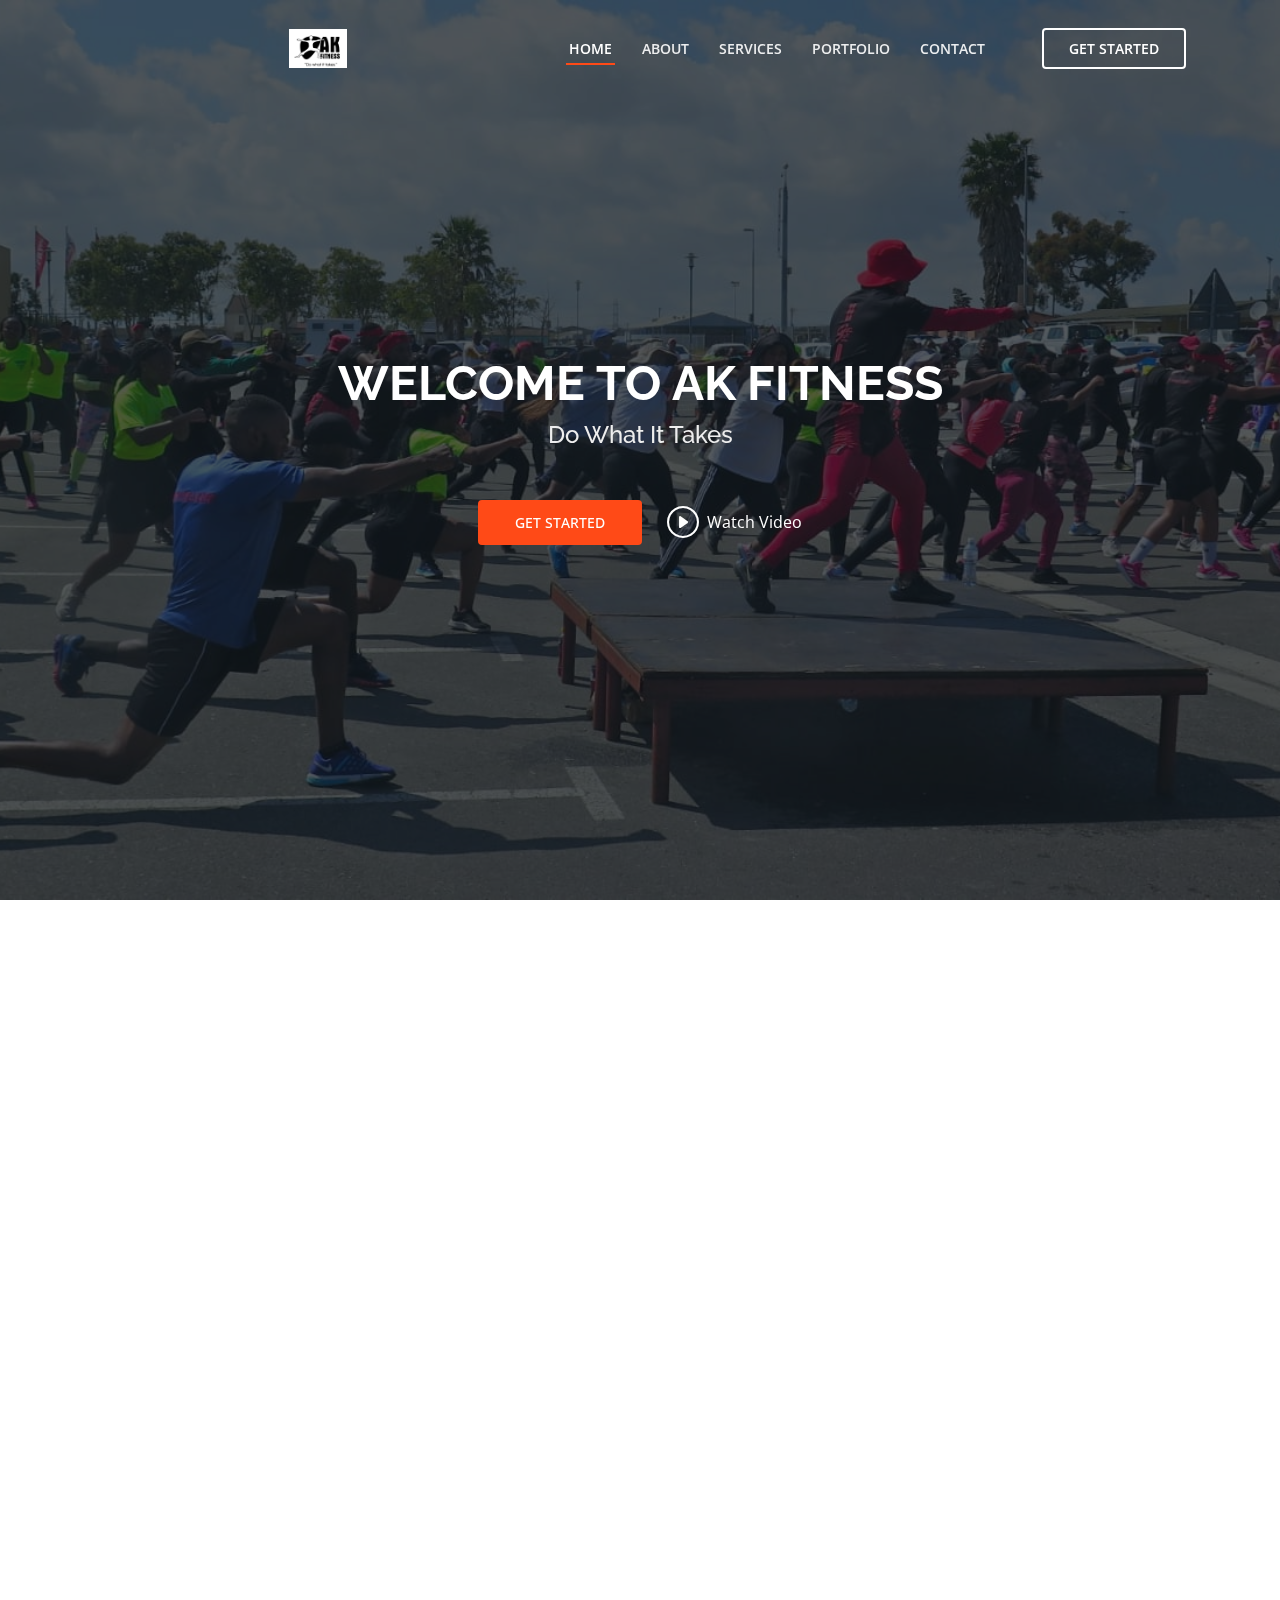
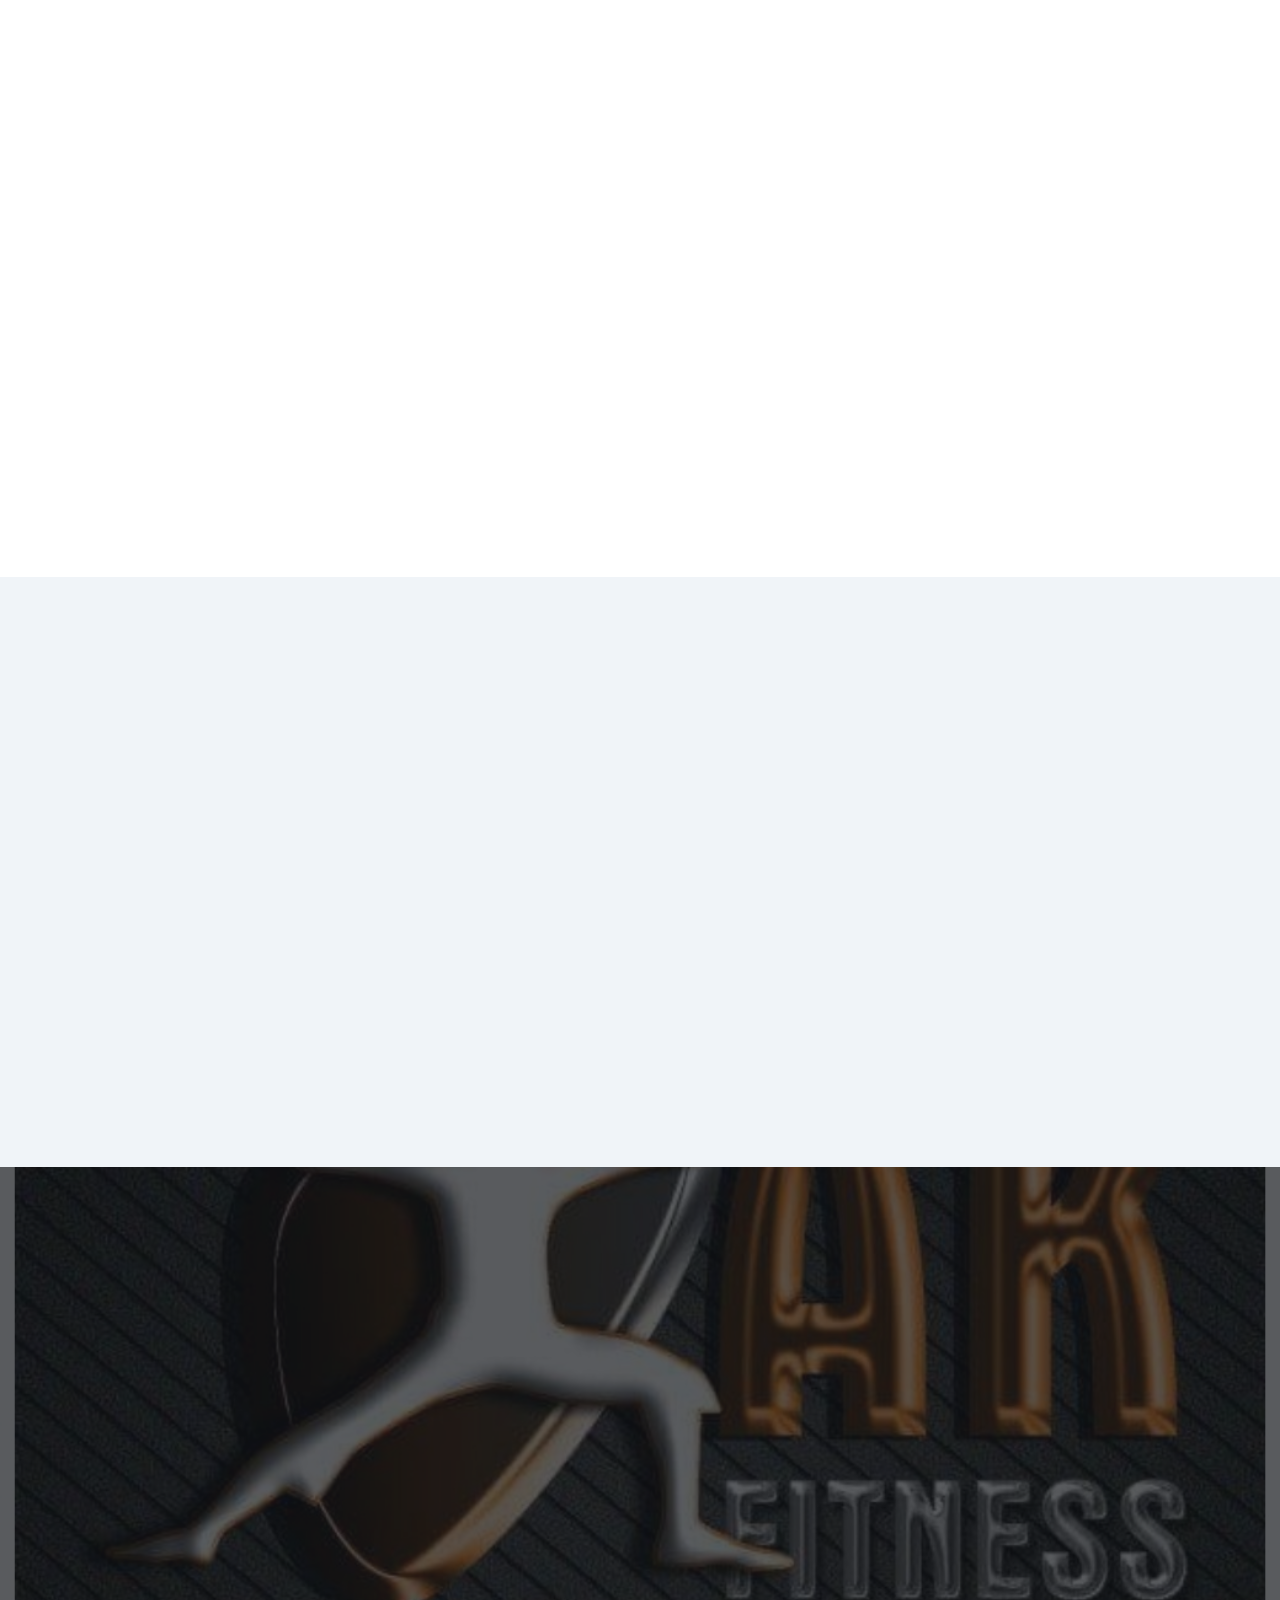
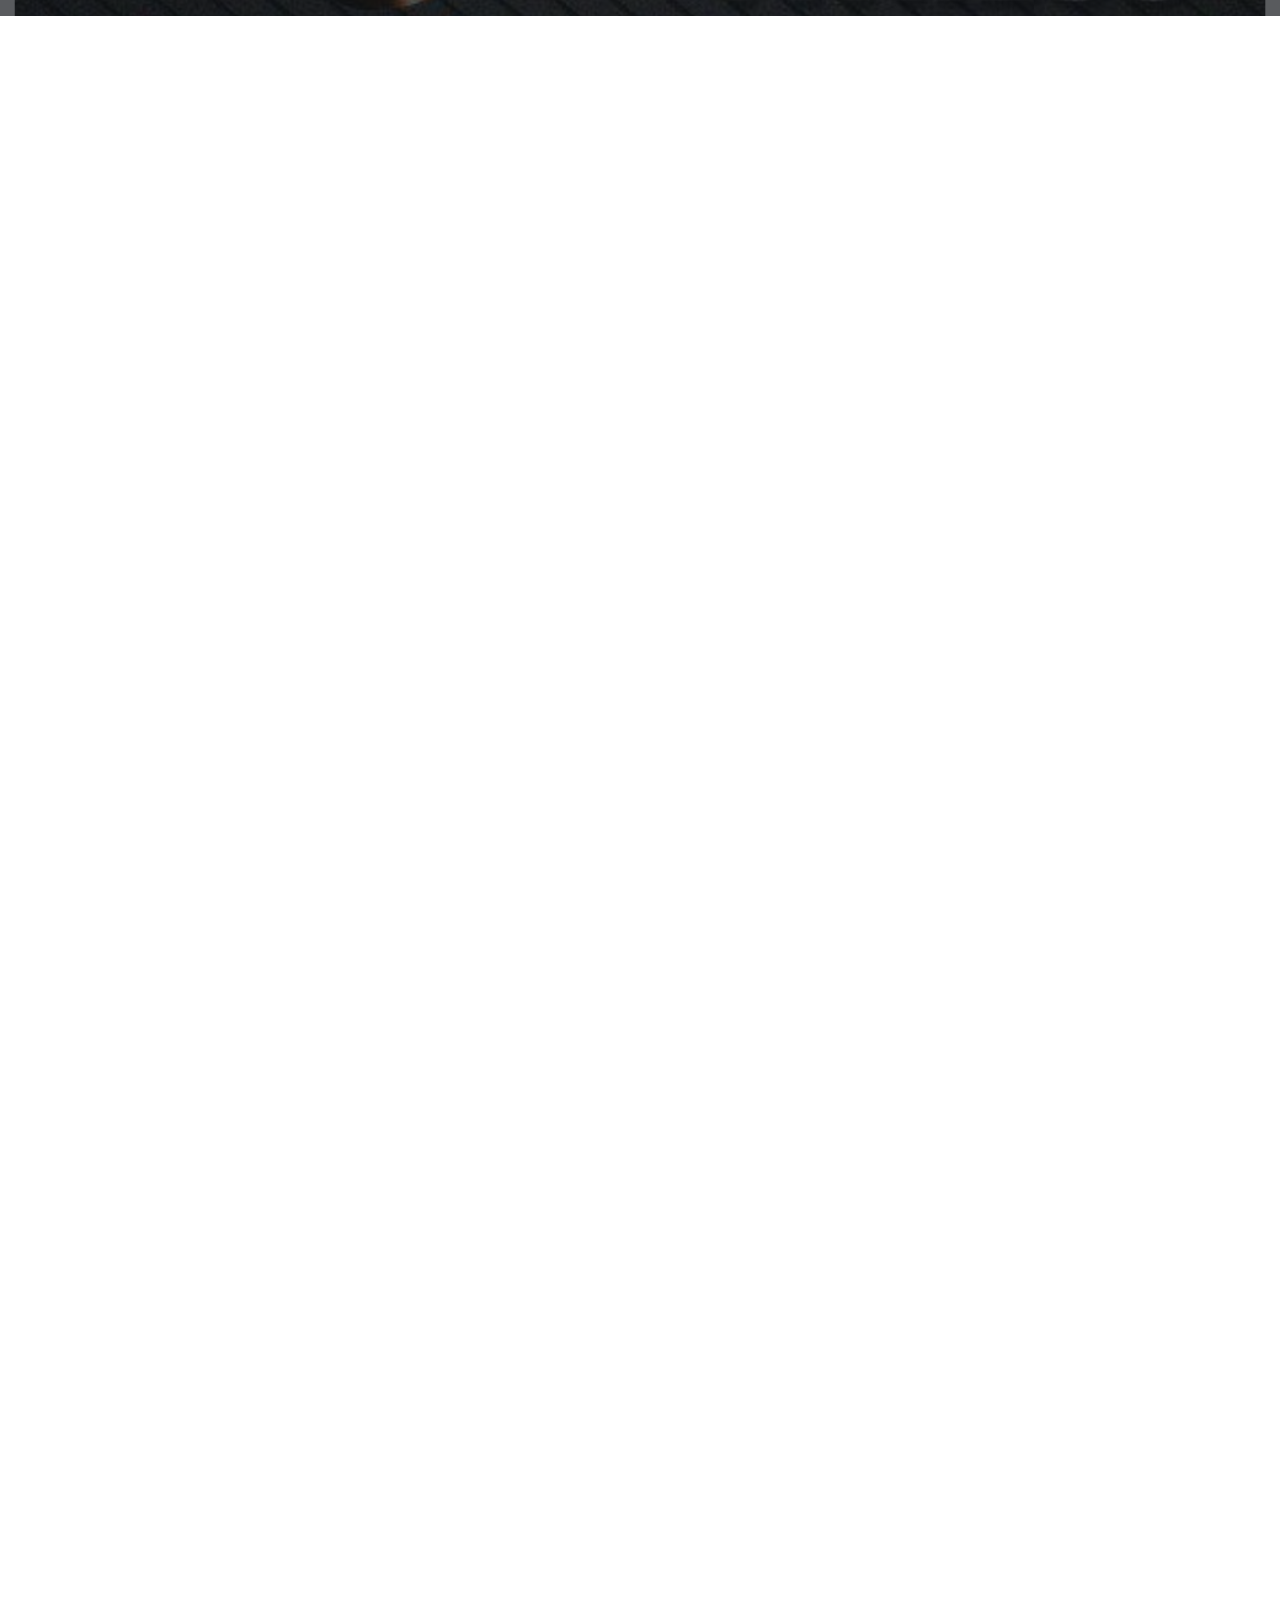
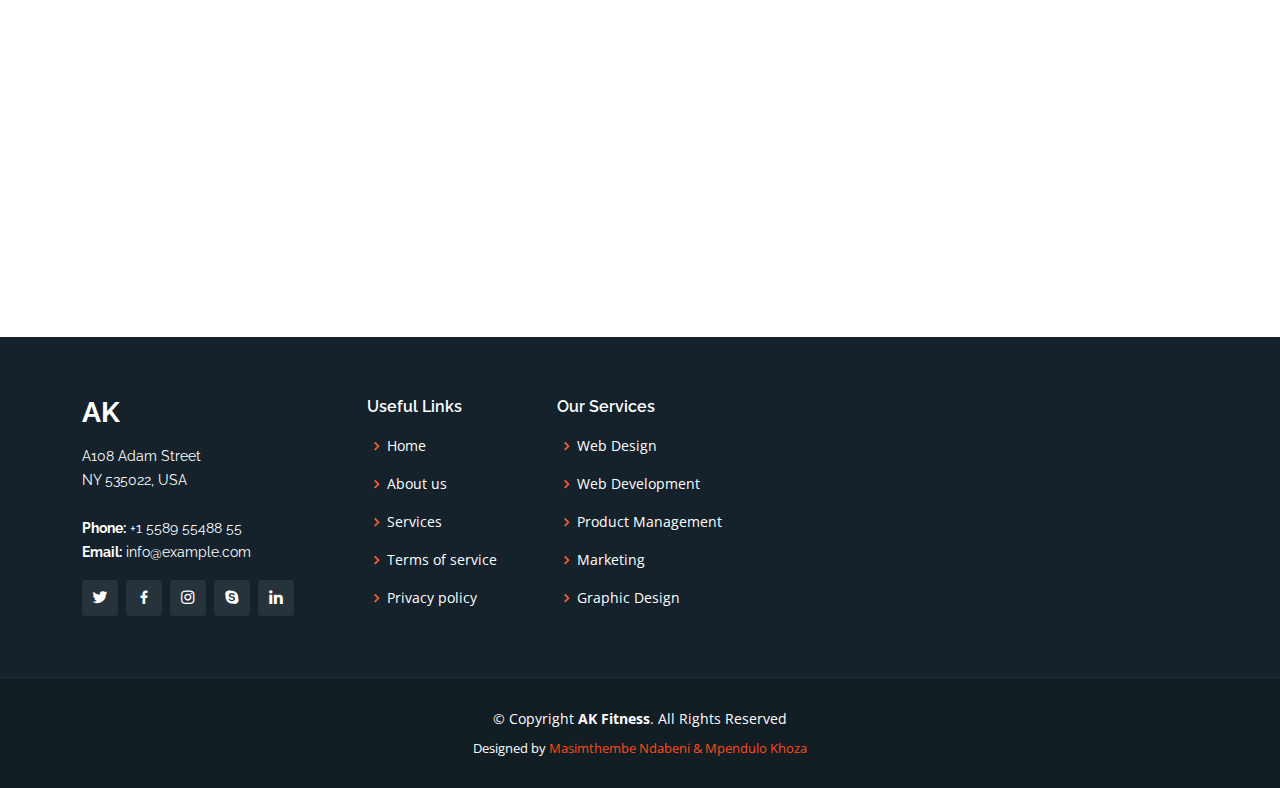
==== index.html @ c85689bc "first commit" ====
<!DOCTYPE html>
<html lang="en">

<head>
  <meta charset="utf-8">
  <meta content="width=device-width, initial-scale=1.0" name="viewport">

  <title>AK Fitness</title>
  <meta content="" name="description">
  <meta content="" name="keywords">

  <!-- Favicons -->
  <link href="./assets/img/Icon.jpeg" rel="icon">
  <link href="./assets/img/Icon.jpeg" rel="apple-touch-icon">

  <!-- Google Fonts -->
  <link href="https://fonts.googleapis.com/css?family=Open+Sans:300,300i,400,400i,600,600i,700,700i|Raleway:300,300i,400,400i,500,500i,600,600i,700,700i|Poppins:300,300i,400,400i,500,500i,600,600i,700,700i" rel="stylesheet">

  <!-- Vendor CSS Files -->
  <link href="assets/vendor/aos/aos.css" rel="stylesheet">
  <link href="assets/vendor/bootstrap/css/bootstrap.min.css" rel="stylesheet">
  <link href="assets/vendor/bootstrap-icons/bootstrap-icons.css" rel="stylesheet">
  <link href="assets/vendor/boxicons/css/boxicons.min.css" rel="stylesheet">
  <link href="assets/vendor/glightbox/css/glightbox.min.css" rel="stylesheet">
  <link href="assets/vendor/remixicon/remixicon.css" rel="stylesheet">
  <link href="assets/vendor/swiper/swiper-bundle.min.css" rel="stylesheet">

  <!-- Template Main CSS File -->
  <link href="assets/css/style.css" rel="stylesheet">

</head>

<body>

  <!-- ======= Header ======= -->
  <header id="header" class="fixed-top ">
    <div class="container d-flex align-items-center justify-content-between">

      <h1 class="logo"><a href="index.html"></a></h1>
      <!-- Uncomment below if you prefer to use an image logo -->
        <a href="index.html" class="logo"><img src="./assets/img/logo.jpeg" alt="" class="img-fluid"></a> 

      <nav id="navbar" class="navbar">
        <ul>
          <li><a class="nav-link scrollto active" href="#hero">Home</a></li>
          <li><a class="nav-link scrollto" href="#about">About</a></li>
          <li><a class="nav-link scrollto" href="#services">Services</a></li>
          <li><a class="nav-link scrollto " href="#portfolio">Portfolio</a></li>
          <!-- <li><a class="nav-link scrollto" href="#team">Team</a></li> -->
          <!-- <li class="dropdown"><a href="#"><span>Drop Down</span> <i class="bi bi-chevron-down"></i></a> -->
           <!-- <ul>
              <li><a href="#">Drop Down 1</a></li>
              <li class="dropdown"><a href="#"><span>Deep Drop Down</span> <i class="bi bi-chevron-right"></i></a>
                <ul>
                  <li><a href="#">Deep Drop Down 1</a></li>
                  <li><a href="#">Deep Drop Down 2</a></li>
                  <li><a href="#">Deep Drop Down 3</a></li>
                  <li><a href="#">Deep Drop Down 4</a></li>
                  <li><a href="#">Deep Drop Down 5</a></li>
                </ul>
              </li>
              <li><a href="#">Drop Down 2</a></li>
              <li><a href="#">Drop Down 3</a></li>
              <li><a href="#">Drop Down 4</a></li>
            </ul>-->
          </li>
          <li><a class="nav-link scrollto" href="#contact">Contact</a></li>
          <li><a class="getstarted scrollto" href="#about">Get Started</a></li>
        </ul>
        <i class="bi bi-list mobile-nav-toggle"></i>
      </nav><!-- .navbar -->

    </div>
  </header><!-- End Header -->

  <!-- ======= Hero Section ======= -->
  <section id="hero">
    <div class="hero-container" data-aos="fade-up" data-aos-delay="150">
      <h1>WELCOME TO AK FITNESS</h1>
      <h2>Do What It Takes</h2>
      <div class="d-flex">
        <a href="#about" class="btn-get-started scrollto">Get Started</a>
        <a href="./assets/img/What is Ak Fitness.mp4" class="glightbox btn-watch-video"><i class="bi bi-play-circle"></i><span>Watch Video</span></a>
      </div>
    </div>
  </section><!-- End Hero -->

  <main id="main">

    <!-- ======= About Section ======= -->
    <section id="about" class="about">
      <div class="container" data-aos="fade-up">

        <div class="row justify-content-end">
          <div class="col-lg-11">
            <div class="row justify-content-end">

              <div class="col-lg-3 col-md-5 col-6 d-md-flex align-items-md-stretch">
                <div class="count-box">
                  <i class="bi bi-emoji-smile"></i>
                  <span data-purecounter-start="0" data-purecounter-end="125" data-purecounter-duration="1" class="purecounter"></span>
                  <p>Happy Clients</p>
                </div>
              </div>

              <div class="col-lg-3 col-md-5 col-6 d-md-flex align-items-md-stretch">
                <div class="count-box">
                  <i class="bi bi-journal-richtext"></i>
                  <span data-purecounter-start="0" data-purecounter-end="20" data-purecounter-duration="1" class="purecounter"></span>
                  <p>Events</p>
                </div>
              </div>

              <div class="col-lg-3 col-md-5 col-6 d-md-flex align-items-md-stretch">
                <div class="count-box">
                  <i class="bi bi-clock"></i>
                  <span data-purecounter-start="0" data-purecounter-end="20" data-purecounter-duration="1" class="purecounter"></span>
                  <p>Years of experience</p>
                </div>
              </div>

              <div class="col-lg-3 col-md-5 col-6 d-md-flex align-items-md-stretch">
                <div class="count-box">
                  <i class="bi bi-award"></i>
                  <span data-purecounter-start="0" data-purecounter-end="48" data-purecounter-duration="1" class="purecounter"></span>
                  <p>Awards</p>
                </div>
              </div>

            </div>
          </div>
        </div>

        <div class="row">

          <div class="col-lg-6 video-box align-self-baseline" data-aos="zoom-in" data-aos-delay="100">
            <img src="./assets/img/Aboutimg.jpeg" class="img-fluid" alt="">
            <a href="./assets/img/AboutVid.mp4" class="glightbox play-btn mb-4"></a>
          </div>

          <div class="col-lg-6 pt-3 pt-lg-0 content">
            <h3>  WHAT IS AK FITNESS </h3>
            <!--p class="fst-italic">
              Lorem ipsum dolor sit amet, consectetur adipiscing elit, sed do eiusmod tempor incididunt ut labore et dolore
              magna aliqua.
            </!--p>-->
          
            AK Fitness is a group training that focuses on high intense Aerobics and Interval training,aiming to work the full body. 

            We offer 1 hour classes where we work between floor and equipment 
            Our classes are led by competent, dynamic, vibrant and passionate instructors 
            We create vibrant and energetic vibes by our choice of music that is relevant to our members,where they can sing and dance along while they are enjoying the workout.
            We strive to create a friendly  and welcoming environment, create a community that promotes UBUNTU and sense of belonging 
            We prioritize Safety of our members by providing quality service.
            <!--<ul>
              <li><i class="bx bx-check-double"></i> Ullamco laboris nisi ut aliquip ex ea commodo consequat.</li>
              <li><i class="bx bx-check-double"></i> Duis aute irure dolor in reprehenderit in voluptate velit.</li>
              <li><i class="bx bx-check-double"></i> Voluptate repellendus pariatur reprehenderit corporis sint.</li>
              <li><i class="bx bx-check-double"></i> Ullamco laboris nisi ut aliquip ex ea commodo consequat. Duis aute irure dolor in reprehenderit in voluptate trideta storacalaperda mastiro dolore eu fugiat nulla pariatur.</li>
            </ul>-->
         <!--   <p>
              Ullamco laboris nisi ut aliquip ex ea commodo consequat. Duis aute irure dolor in reprehenderit in voluptate
              velit esse cillum dolore eu fugiat nulla pariatur. Excepteur sint occaecat cupidatat non proident, sunt in
              culpa qui officia deserunt mollit anim id est laborum
            </p>-->
          </div>

        </div>

      </div>
    </section><!-- End About Section -->

    <!-- ======= About Boxes Section ======= -->
    <section id="about-boxes" class="about-boxes">
      <div class="container" data-aos="fade-up">

        <div class="row">
          <div class="col-lg-4 col-md-6 d-flex align-items-stretch" data-aos="fade-up" data-aos-delay="100">
            <div class="card">
              <img src="./assets/img/Akmission.jpeg" class="card-img-top" alt="...">
              <div class="card-icon">
                <i class="ri-brush-4-line"></i>
              </div>
              <div class="card-body">
                <h5 class="card-title"><a href="">Our Mission</a></h5>
                <p class="card-text">Lorem ipsum dolor sit amet, consectetur elit, sed do eiusmod tempor ut labore et dolore magna aliqua. Ut enim ad minim veniam, quis nostrud exercitation ullamco laboris nisi ut aliquip ex ea commodo consequat. </p>
              </div>
            </div>
          </div>
          <div class="col-lg-4 col-md-6 d-flex align-items-stretch" data-aos="fade-up" data-aos-delay="200">
            <div class="card">
              <img src="./assets/img/AKplan.jpeg" class="card-img-top" alt="...">
              <div class="card-icon">
                <i class="ri-calendar-check-line"></i>
              </div>
              <div class="card-body">
                <h5 class="card-title"><a href="">Our Plan</a></h5>
                <p class="card-text">Sed ut perspiciatis unde omnis iste natus error sit voluptatem doloremque laudantium, totam rem aperiam, eaque ipsa quae ab illo inventore veritatis et quasi architecto beatae vitae dicta sunt explicabo. </p>
              </div>
            </div>
          </div>
          <div class="col-lg-4 col-md-6 d-flex align-items-stretch" data-aos="fade-up" data-aos-delay="300">
            <div class="card">
              <img src="./assets/img/Akvision.jpeg" class="card-img-top" alt="...">
              <div class="card-icon">
                <i class="ri-movie-2-line"></i>
              </div>
              <div class="card-body">
                <h5 class="card-title"><a href="">Our Vision</a></h5>
                <p class="card-text">Nemo enim ipsam voluptatem quia voluptas sit aut odit aut fugit, sed quia magni dolores eos qui ratione voluptatem sequi nesciunt Neque porro quisquam est, qui dolorem ipsum quia dolor sit amet. </p>
              </div>
            </div>
          </div>
        </div>

      </div>
    </section><!-- End About Boxes Section -->

    <!-- ======= Clients Section ======= -->
    <!--<section id="clients" class="clients">
      <div class="container" data-aos="zoom-in">

        <div class="row">

          <div class="col-lg-2 col-md-4 col-6 d-flex align-items-center justify-content-center">
            <img src="./assets/img/clients/Aksupporter.jpeg" class="img-fluid" alt="">
          </div>

          <div class="col-lg-2 col-md-4 col-6 d-flex align-items-center justify-content-center">
            <img src="assets/img/clients/client-2.png" class="img-fluid" alt="">
          </div>

          <div class="col-lg-2 col-md-4 col-6 d-flex align-items-center justify-content-center">
            <img src="assets/img/clients/client-3.png" class="img-fluid" alt="">
          </div>

          <div class="col-lg-2 col-md-4 col-6 d-flex align-items-center justify-content-center">
            <img src="assets/img/clients/client-4.png" class="img-fluid" alt="">
          </div>

          <div class="col-lg-2 col-md-4 col-6 d-flex align-items-center justify-content-center">
            <img src="assets/img/clients/client-5.png" class="img-fluid" alt="">
          </div>

          <div class="col-lg-2 col-md-4 col-6 d-flex align-items-center justify-content-center">
            <img src="assets/img/clients/client-6.png" class="img-fluid" alt="">
          </div>

        </div>

      </div>
    </section>-->

   <!-- <section id="features" class="features">
      <div class="container" data-aos="fade-up">

        <ul class="nav nav-tabs row d-flex">
          <li class="nav-item col-3">
            <a class="nav-link active show" data-bs-toggle="tab" href="#tab-1">
              <i class="ri-gps-line"></i>
              <h4 class="d-none d-lg-block">Modi sit est dela pireda nest</h4>
            </a>
          </li>
          <li class="nav-item col-3">
            <a class="nav-link" data-bs-toggle="tab" href="#tab-2">
              <i class="ri-body-scan-line"></i>
              <h4 class="d-none d-lg-block">Unde praesenti mara setra le</h4>
            </a>
          </li>
          <li class="nav-item col-3">
            <a class="nav-link" data-bs-toggle="tab" href="#tab-3">
              <i class="ri-sun-line"></i>
              <h4 class="d-none d-lg-block">Pariatur explica nitro dela</h4>
            </a>
          </li>
          <li class="nav-item col-3">
            <a class="nav-link" data-bs-toggle="tab" href="#tab-4">
              <i class="ri-store-line"></i>
              <h4 class="d-none d-lg-block">Nostrum qui dile node</h4>
            </a>
          </li>
        </ul>

        <div class="tab-content">
          <div class="tab-pane active show" id="tab-1">
            <div class="row">
              <div class="col-lg-6 order-2 order-lg-1 mt-3 mt-lg-0">
                <h3>Voluptatem dignissimos provident quasi corporis voluptates sit assumenda.</h3>
                <p class="fst-italic">
                  Lorem ipsum dolor sit amet, consectetur adipiscing elit, sed do eiusmod tempor incididunt ut labore et dolore
                  magna aliqua.
                </p>
                <ul>
                  <li><i class="ri-check-double-line"></i> Ullamco laboris nisi ut aliquip ex ea commodo consequat.</li>
                  <li><i class="ri-check-double-line"></i> Duis aute irure dolor in reprehenderit in voluptate velit.</li>
                  <li><i class="ri-check-double-line"></i> Ullamco laboris nisi ut aliquip ex ea commodo consequat. Duis aute irure dolor in reprehenderit in voluptate trideta storacalaperda mastiro dolore eu fugiat nulla pariatur.</li>
                </ul>
                <p>
                  Ullamco laboris nisi ut aliquip ex ea commodo consequat. Duis aute irure dolor in reprehenderit in voluptate
                  velit esse cillum dolore eu fugiat nulla pariatur. Excepteur sint occaecat cupidatat non proident, sunt in
                  culpa qui officia deserunt mollit anim id est laborum
                </p>
              </div>
              <div class="col-lg-6 order-1 order-lg-2 text-center">
                <img src="assets/img/features-1.png" alt="" class="img-fluid">
              </div>
            </div>
          </div>
          <div class="tab-pane" id="tab-2">
            <div class="row">
              <div class="col-lg-6 order-2 order-lg-1 mt-3 mt-lg-0">
                <h3>Neque exercitationem debitis soluta quos debitis quo mollitia officia est</h3>
                <p>
                  Ullamco laboris nisi ut aliquip ex ea commodo consequat. Duis aute irure dolor in reprehenderit in voluptate
                  velit esse cillum dolore eu fugiat nulla pariatur. Excepteur sint occaecat cupidatat non proident, sunt in
                  culpa qui officia deserunt mollit anim id est laborum
                </p>
                <p class="fst-italic">
                  Lorem ipsum dolor sit amet, consectetur adipiscing elit, sed do eiusmod tempor incididunt ut labore et dolore
                  magna aliqua.
                </p>
                <ul>
                  <li><i class="ri-check-double-line"></i> Ullamco laboris nisi ut aliquip ex ea commodo consequat.</li>
                  <li><i class="ri-check-double-line"></i> Duis aute irure dolor in reprehenderit in voluptate velit.</li>
                  <li><i class="ri-check-double-line"></i> Provident mollitia neque rerum asperiores dolores quos qui a. Ipsum neque dolor voluptate nisi sed.</li>
                  <li><i class="ri-check-double-line"></i> Ullamco laboris nisi ut aliquip ex ea commodo consequat. Duis aute irure dolor in reprehenderit in voluptate trideta storacalaperda mastiro dolore eu fugiat nulla pariatur.</li>
                </ul>
              </div>
              <div class="col-lg-6 order-1 order-lg-2 text-center">
                <img src="assets/img/features-2.png" alt="" class="img-fluid">
              </div>
            </div>
          </div>
          <div class="tab-pane" id="tab-3">
            <div class="row">
              <div class="col-lg-6 order-2 order-lg-1 mt-3 mt-lg-0">
                <h3>Voluptatibus commodi ut accusamus ea repudiandae ut autem dolor ut assumenda</h3>
                <p>
                  Ullamco laboris nisi ut aliquip ex ea commodo consequat. Duis aute irure dolor in reprehenderit in voluptate
                  velit esse cillum dolore eu fugiat nulla pariatur. Excepteur sint occaecat cupidatat non proident, sunt in
                  culpa qui officia deserunt mollit anim id est laborum
                </p>
                <ul>
                  <li><i class="ri-check-double-line"></i> Ullamco laboris nisi ut aliquip ex ea commodo consequat.</li>
                  <li><i class="ri-check-double-line"></i> Duis aute irure dolor in reprehenderit in voluptate velit.</li>
                  <li><i class="ri-check-double-line"></i> Provident mollitia neque rerum asperiores dolores quos qui a. Ipsum neque dolor voluptate nisi sed.</li>
                </ul>
                <p class="fst-italic">
                  Lorem ipsum dolor sit amet, consectetur adipiscing elit, sed do eiusmod tempor incididunt ut labore et dolore
                  magna aliqua.
                </p>
              </div>
              <div class="col-lg-6 order-1 order-lg-2 text-center">
                <img src="assets/img/features-3.png" alt="" class="img-fluid">
              </div>
            </div>
          </div>
          <div class="tab-pane" id="tab-4">
            <div class="row">
              <div class="col-lg-6 order-2 order-lg-1 mt-3 mt-lg-0">
                <h3>Omnis fugiat ea explicabo sunt dolorum asperiores sequi inventore rerum</h3>
                <p>
                  Ullamco laboris nisi ut aliquip ex ea commodo consequat. Duis aute irure dolor in reprehenderit in voluptate
                  velit esse cillum dolore eu fugiat nulla pariatur. Excepteur sint occaecat cupidatat non proident, sunt in
                  culpa qui officia deserunt mollit anim id est laborum
                </p>
                <p class="fst-italic">
                  Lorem ipsum dolor sit amet, consectetur adipiscing elit, sed do eiusmod tempor incididunt ut labore et dolore
                  magna aliqua.
                </p>
                <ul>
                  <li><i class="ri-check-double-line"></i> Ullamco laboris nisi ut aliquip ex ea commodo consequat.</li>
                  <li><i class="ri-check-double-line"></i> Duis aute irure dolor in reprehenderit in voluptate velit.</li>
                  <li><i class="ri-check-double-line"></i> Ullamco laboris nisi ut aliquip ex ea commodo consequat. Duis aute irure dolor in reprehenderit in voluptate trideta storacalaperda mastiro dolore eu fugiat nulla pariatur.</li>
                </ul>
              </div>
              <div class="col-lg-6 order-1 order-lg-2 text-center">
                <img src="assets/img/features-4.png" alt="" class="img-fluid">
              </div>
            </div>
          </div>
        </div>

      </div>
    </section>-->
  
    
    <!-- ======= Services Section ======= -->
    <section id="services" class="services section-bg">
      <div class="container" data-aos="fade-up">

        <div class="section-title">
          <h2>Services</h2>
          <p>Check our Services</p>
        </div>

        <div class="row" data-aos="fade-up" data-aos-delay="200">
          <div class="col-md-6">
            <div class="icon-box">
              <i class="bi bi-laptop"></i>
              <h4><a href="#">Group Workout</a></h4>
              <p>Voluptatum deleniti atque corrupti quos dolores et quas molestias excepturi sint occaecati cupiditate non provident</p>
            </div>
          </div>
          <div class="col-md-6 mt-4 mt-md-0">
            <div class="icon-box">
              <i class="bi bi-bar-chart"></i>
              <h4><a href="#">Personal Training Workout</a></h4>
              <p>Minim veniam, quis nostrud exercitation ullamco laboris nisi ut aliquip ex ea commodo consequat tarad limino ata</p>
            </div>
          </div>
          <div class="col-md-6 mt-4 mt-md-0">
            <div class="icon-box">
              <i class="bi bi-brightness-high"></i>
              <h4><a href="#">Online Workout</a></h4>
              <p>Duis aute irure dolor in reprehenderit in voluptate velit esse cillum dolore eu fugiat nulla pariatur</p>
            </div>
          </div>
          <div class="col-md-6 mt-4 mt-md-0">
            <div class="icon-box">
              <i class="bi bi-briefcase"></i>
              <h4><a href="#">Volunteering Services</a></h4>
              <p>Excepteur sint occaecat cupidatat non proident, sunt in culpa qui officia deserunt mollit anim id est laborum</p>
            </div>
          </div>
         <!-- <div class="col-md-6 mt-4 mt-md-0">
            <div class="icon-box">
              <i class="bi bi-card-checklist"></i>
              <h4><a href="#">Magni Dolore</a></h4>
              <p>At vero eos et accusamus et iusto odio dignissimos ducimus qui blanditiis praesentium voluptatum deleniti atque</p>
            </div>-->
          </div>
        <!--  <div class="col-md-6 mt-4 mt-md-0">
            <div class="icon-box">
              <i class="bi bi-clock"></i>
              <h4><a href="#">Eiusmod Tempor</a></h4>
              <p>Et harum quidem rerum facilis est et expedita distinctio. Nam libero tempore, cum soluta nobis est eligendi</p>
            </div>-->
          </div>
        </div>

      </div>
    </section><!-- End Services Section -->

    <!-- ======= Testimonials Section ======= -->
    <section id="testimonials" class="testimonials">
      <div class="container" data-aos="zoom-in">

        <div class="testimonials-slider swiper" data-aos="fade-up" data-aos-delay="100">
          <div class="swiper-wrapper">

            <div class="swiper-slide">
              <div class="testimonial-item">
                <img src="assets/img/testimonials/testimonials-1.jpg" class="testimonial-img" alt="">
                <h3>Saul Goodman</h3>
                <h4>Ceo &amp; Founder</h4>
                <p>
                  <i class="bx bxs-quote-alt-left quote-icon-left"></i>
                  Proin iaculis purus consequat sem cure digni ssim donec porttitora entum suscipit rhoncus. Accusantium quam, ultricies eget id, aliquam eget nibh et. Maecen aliquam, risus at semper.
                  <i class="bx bxs-quote-alt-right quote-icon-right"></i>
                </p>
              </div>
            </div><!-- End testimonial item -->

            <div class="swiper-slide">
              <div class="testimonial-item">
                <img src="assets/img/testimonials/testimonials-2.jpg" class="testimonial-img" alt="">
                <h3>Sara Wilsson</h3>
                <h4>Designer</h4>
                <p>
                  <i class="bx bxs-quote-alt-left quote-icon-left"></i>
                  Export tempor illum tamen malis malis eram quae irure esse labore quem cillum quid cillum eram malis quorum velit fore eram velit sunt aliqua noster fugiat irure amet legam anim culpa.
                  <i class="bx bxs-quote-alt-right quote-icon-right"></i>
                </p>
              </div>
            </div><!-- End testimonial item -->

            <div class="swiper-slide">
              <div class="testimonial-item">
                <img src="assets/img/testimonials/testimonials-3.jpg" class="testimonial-img" alt="">
                <h3>Jena Karlis</h3>
                <h4>Store Owner</h4>
                <p>
                  <i class="bx bxs-quote-alt-left quote-icon-left"></i>
                  Enim nisi quem export duis labore cillum quae magna enim sint quorum nulla quem veniam duis minim tempor labore quem eram duis noster aute amet eram fore quis sint minim.
                  <i class="bx bxs-quote-alt-right quote-icon-right"></i>
                </p>
              </div>
            </div><!-- End testimonial item -->

            <div class="swiper-slide">
              <div class="testimonial-item">
                <img src="assets/img/testimonials/testimonials-4.jpg" class="testimonial-img" alt="">
                <h3>Matt Brandon</h3>
                <h4>Freelancer</h4>
                <p>
                  <i class="bx bxs-quote-alt-left quote-icon-left"></i>
                  Fugiat enim eram quae cillum dolore dolor amet nulla culpa multos export minim fugiat minim velit minim dolor enim duis veniam ipsum anim magna sunt elit fore quem dolore labore illum veniam.
                  <i class="bx bxs-quote-alt-right quote-icon-right"></i>
                </p>
              </div>
            </div><!-- End testimonial item -->

            <div class="swiper-slide">
              <div class="testimonial-item">
                <img src="assets/img/testimonials/testimonials-5.jpg" class="testimonial-img" alt="">
                <h3>John Larson</h3>
                <h4>Entrepreneur</h4>
                <p>
                  <i class="bx bxs-quote-alt-left quote-icon-left"></i>
                  Quis quorum aliqua sint quem legam fore sunt eram irure aliqua veniam tempor noster veniam enim culpa labore duis sunt culpa nulla illum cillum fugiat legam esse veniam culpa fore nisi cillum quid.
                  <i class="bx bxs-quote-alt-right quote-icon-right"></i>
                </p>
              </div>
            </div><!-- End testimonial item -->

          </div>
          <div class="swiper-pagination"></div>
        </div>

      </div>
    </section><!-- End Testimonials Section -->

    <!-- ======= Portfolio Section ======= -->
    <section id="portfolio" class="portfolio">
      <div class="container" data-aos="fade-up">

        <div class="section-title">
          <h2>Portfolio</h2>
          <p>Check our Portfolio</p>
        </div>

        <div class="row" data-aos="fade-up" data-aos-delay="100">
          <div class="col-lg-12 d-flex justify-content-center">
            <ul id="portfolio-flters">
              <li data-filter="*" class="filter-active">All</li>
              <li data-filter=".filter-app">Group Session</li>
              <li data-filter=".filter-card">Personal Training</li>
              <li data-filter=".filter-web">Online Session</li>
            </ul>
          </div>
        </div>

        <div class="row portfolio-container" data-aos="fade-up" data-aos-delay="200">

          <div class="col-lg-4 col-md-6 portfolio-item filter-app">
            <img src="./assets/img/groupsession1.jpeg" class="img-fluid" alt="">
            <div class="portfolio-info">
              <h4>AK Vol 3</h4>
              <!-- <p>App</p> -->
              <!-- <a href="./assets/img/groupsession4.jpeg" data-gallery="portfolioGallery" class="portfolio-lightbox preview-link" title="Vol 3"><i class="bx bx-plus"></i></a> -->
              <a href="portfolio-details.html" class="details-link" title="More Details"><i class="bx bx-link"></i></a>
            </div>
          </div>

          <div class="col-lg-4 col-md-6 portfolio-item filter-web">
            <img src="assets/img/portfolio/portfolio-2.jpg" class="img-fluid" alt="">
            <div class="portfolio-info">
              <h4>Web 3</h4>
              <p>Web</p>
              <!-- <a href="assets/img/portfolio/portfolio-2.jpg" data-gallery="portfolioGallery" class="portfolio-lightbox preview-link" title="Web 3"><i class="bx bx-plus"></i></a> -->
              <a href="portfolio-details.html" class="details-link" title="More Details"><i class="bx bx-link"></i></a>
            </div>
          </div>

          <div class="col-lg-4 col-md-6 portfolio-item filter-app">
            <img src="./assets/img/groupsession2.jpeg" class="img-fluid" alt="">
            <div class="portfolio-info">
              <h4>Vol 3</h4>
              <!-- <p>App</p> -->
              <!-- <a href="./assets/img/groupsession5.jpeg" data-gallery="portfolioGallery" class="portfolio-lightbox preview-link" title="Vol 3"><i class="bx bx-plus"></i></a> -->
              <a href="portfolio-details.html" class="details-link" title="More Details"><i class="bx bx-link"></i></a>
            </div>
          </div>

          <div class="col-lg-4 col-md-6 portfolio-item filter-card">
            <img src="assets/img/portfolio/portfolio-4.jpg" class="img-fluid" alt="">
            <div class="portfolio-info">
              <h4>Card 2</h4>
              <p>Card</p>
              <!-- <a href="assets/img/portfolio/portfolio-4.jpg" data-gallery="portfolioGallery" class="portfolio-lightbox preview-link" title="Card 2"><i class="bx bx-plus"></i></a> -->
              <a href="portfolio-details.html" class="details-link" title="More Details"><i class="bx bx-link"></i></a>
            </div>
          </div>

          <div class="col-lg-4 col-md-6 portfolio-item filter-web">
            <img src="assets/img/portfolio/portfolio-5.jpg" class="img-fluid" alt="">
            <div class="portfolio-info">
              <h4>Web 2</h4>
              <p>Web</p>
              <!-- <a href="assets/img/portfolio/portfolio-5.jpg" data-gallery="portfolioGallery" class="portfolio-lightbox preview-link" title="Web 2"><i class="bx bx-plus"></i></a> -->
              <a href="portfolio-details.html" class="details-link" title="More Details"><i class="bx bx-link"></i></a>
            </div>
          </div>

          <div class="col-lg-4 col-md-6 portfolio-item filter-app">
            <img src="./assets/img/groupsession3.jpeg" class="img-fluid" alt="">
            <div class="portfolio-info">
              <h4>AK Vol 3</h4>
              <!-- <p>App</p> -->
              <!-- <a href="./assets/img/groupsession6.jpeg" data-gallery="portfolioGallery" class="portfolio-lightbox preview-link" title="Vol 3"><i class="bx bx-plus"></i></a> -->
              <a href="portfolio-details.html" class="details-link" title="More Details"><i class="bx bx-link"></i></a>
            </div>
          </div>

          <div class="col-lg-4 col-md-6 portfolio-item filter-card">
            <img src="assets/img/portfolio/portfolio-7.jpg" class="img-fluid" alt="">
            <div class="portfolio-info">
              <h4>Card 1</h4>
              <p>Card</p>
              <!-- <a href="assets/img/portfolio/portfolio-7.jpg" data-gallery="portfolioGallery" class="portfolio-lightbox preview-link" title="Card 1"><i class="bx bx-plus"></i></a> -->
              <a href="portfolio-details.html" class="details-link" title="More Details"><i class="bx bx-link"></i></a>
            </div>
          </div>

          <div class="col-lg-4 col-md-6 portfolio-item filter-card">
            <img src="assets/img/portfolio/portfolio-8.jpg" class="img-fluid" alt="">
            <div class="portfolio-info">
              <h4>Card 3</h4>
              <p>Card</p>
              <!-- <a href="assets/img/portfolio/portfolio-8.jpg" data-gallery="portfolioGallery" class="portfolio-lightbox preview-link" title="Card 3"><i class="bx bx-plus"></i></a> -->
              <a href="portfolio-details.html" class="details-link" title="More Details"><i class="bx bx-link"></i></a>
            </div>
          </div>

          <div class="col-lg-4 col-md-6 portfolio-item filter-web">
            <img src="assets/img/portfolio/portfolio-9.jpg" class="img-fluid" alt="">
            <div class="portfolio-info">
              <h4>Web 3</h4>
              <p>Web</p>
              <!-- <a href="assets/img/portfolio/portfolio-9.jpg" data-gallery="portfolioGallery" class="portfolio-lightbox preview-link" title="Web 3"><i class="bx bx-plus"></i></a> -->
              <a href="portfolio-details.html" class="details-link" title="More Details"><i class="bx bx-link"></i></a>
            </div>
          </div>

        </div>

      </div>
    </section><!-- End Portfolio Section -->

  <!--  <section id="team" class="team section-bg">
      <div class="container" data-aos="fade-up">

        <div class="section-title">
          <h2>Team</h2>
          <p>Check our Team</p>
        </div>

        <div class="row">

          <div class="col-lg-4 col-md-6">
            <div class="member" data-aos="fade-up" data-aos-delay="100">
              <div class="pic"><img src="assets/img/team/team-1.jpg" class="img-fluid" alt=""></div>
              <div class="member-info">
                <h4>Walter White</h4>
                <span>Chief Executive Officer</span>
                <div class="social">
                  <a href=""><i class="bi bi-twitter"></i></a>
                  <a href=""><i class="bi bi-facebook"></i></a>
                  <a href=""><i class="bi bi-instagram"></i></a>
                  <a href=""><i class="bi bi-linkedin"></i></a>
                </div>
              </div>
            </div>
          </div>

          <div class="col-lg-4 col-md-6" data-aos="fade-up" data-aos-delay="200">
            <div class="member">
              <div class="pic"><img src="assets/img/team/team-2.jpg" class="img-fluid" alt=""></div>
              <div class="member-info">
                <h4>Sarah Jhonson</h4>
                <span>Product Manager</span>
                <div class="social">
                  <a href=""><i class="bi bi-twitter"></i></a>
                  <a href=""><i class="bi bi-facebook"></i></a>
                  <a href=""><i class="bi bi-instagram"></i></a>
                  <a href=""><i class="bi bi-linkedin"></i></a>
                </div>
              </div>
            </div>
          </div>

          <div class="col-lg-4 col-md-6" data-aos="fade-up" data-aos-delay="300">
            <div class="member">
              <div class="pic"><img src="assets/img/team/team-3.jpg" class="img-fluid" alt=""></div>
              <div class="member-info">
                <h4>William Anderson</h4>
                <span>CTO</span>
                <div class="social">
                  <a href=""><i class="bi bi-twitter"></i></a>
                  <a href=""><i class="bi bi-facebook"></i></a>
                  <a href=""><i class="bi bi-instagram"></i></a>
                  <a href=""><i class="bi bi-linkedin"></i></a>
                </div>
              </div>
            </div>
          </div>

        </div>

      </div>
    </section>-->

    <!-- ======= Contact Section ======= -->
    <section id="contact" class="contact">
      <div class="container" data-aos="fade-up"">

    <div class=" section-title">
        <h2>Contact</h2>
        <p>Contact Us</p>
      </div>

      <div class="row">

        <div class="col-lg-6">

          <div class="row">
            <div class="col-md-12">
              <div class="info-box">
                <i class="bx bx-map"></i>
                <h3>Our Address</h3>
                <p>A108 Adam Street, New York, NY 535022</p>
              </div>
            </div>
            <div class="col-md-6">
              <div class="info-box mt-4">
                <i class="bx bx-envelope"></i>
                <h3>Email Us</h3>
                <p>info@example.com<br>contact@example.com</p>
              </div>
            </div>
            <div class="col-md-6">
              <div class="info-box mt-4">
                <i class="bx bx-phone-call"></i>
                <h3>Call Us</h3>
                <p>+1 5589 55488 55<br>+1 6678 254445 41</p>
              </div>
            </div>
          </div>

        </div>

        <div class="col-lg-6 mt-4 mt-lg-0">
          <form action="forms/contact.php" method="post" role="form" class="php-email-form">
            <div class="row">
              <div class="col-md-6 form-group">
                <input type="text" name="name" class="form-control" id="name" placeholder="Your Name" required>
              </div>
              <div class="col-md-6 form-group mt-3 mt-md-0">
                <input type="email" class="form-control" name="email" id="email" placeholder="Your Email" required>
              </div>
            </div>
            <div class="form-group mt-3">
              <input type="text" class="form-control" name="subject" id="subject" placeholder="Subject" required>
            </div>
            <div class="form-group mt-3">
              <textarea class="form-control" name="message" rows="5" placeholder="Message" required></textarea>
            </div>
            <div class="my-3">
              <div class="loading">Loading</div>
              <div class="error-message"></div>
              <div class="sent-message">Your message has been sent. Thank you!</div>
            </div>
            <div class="text-center"><button type="submit">Send Message</button></div>
          </form>
        </div>

      </div>

      </div>
    </section><!-- End Contact Section -->

  </main><!-- End #main -->

  <!-- ======= Footer ======= -->
  <footer id="footer">
    <div class="footer-top">
      <div class="container">
        <div class="row">

          <div class="col-lg-3 col-md-6">
            <div class="footer-info">
              <h3>AK</h3>
              <p>
                A108 Adam Street <br>
                NY 535022, USA<br><br>
                <strong>Phone:</strong> +1 5589 55488 55<br>
                <strong>Email:</strong> info@example.com<br>
              </p>
              <div class="social-links mt-3">
                <a href="#" class="twitter"><i class="bx bxl-twitter"></i></a>
                <a href="#" class="facebook"><i class="bx bxl-facebook"></i></a>
                <a href="#" class="instagram"><i class="bx bxl-instagram"></i></a>
                <a href="#" class="google-plus"><i class="bx bxl-skype"></i></a>
                <a href="#" class="linkedin"><i class="bx bxl-linkedin"></i></a>
              </div>
            </div>
          </div>

          <div class="col-lg-2 col-md-6 footer-links">
            <h4>Useful Links</h4>
            <ul>
              <li><i class="bx bx-chevron-right"></i> <a href="#">Home</a></li>
              <li><i class="bx bx-chevron-right"></i> <a href="#">About us</a></li>
              <li><i class="bx bx-chevron-right"></i> <a href="#">Services</a></li>
              <li><i class="bx bx-chevron-right"></i> <a href="#">Terms of service</a></li>
              <li><i class="bx bx-chevron-right"></i> <a href="#">Privacy policy</a></li>
            </ul>
          </div>

          <div class="col-lg-3 col-md-6 footer-links">
            <h4>Our Services</h4>
            <ul>
              <li><i class="bx bx-chevron-right"></i> <a href="#">Web Design</a></li>
              <li><i class="bx bx-chevron-right"></i> <a href="#">Web Development</a></li>
              <li><i class="bx bx-chevron-right"></i> <a href="#">Product Management</a></li>
              <li><i class="bx bx-chevron-right"></i> <a href="#">Marketing</a></li>
              <li><i class="bx bx-chevron-right"></i> <a href="#">Graphic Design</a></li>
            </ul>
          </div>

       <!--   <div class="col-lg-4 col-md-6 footer-newsletter">
            <h4>Our Newsletter</h4>
            <p>Tamen quem nulla quae legam multos aute sint culpa legam noster magna</p>
            <form action="" method="post">
              <input type="email" name="email"><input type="submit" value="Subscribe">
            </form>

          </div>-->

        </div>
      </div>
    </div>

    <div class="container">
      <div class="copyright">
        &copy; Copyright <strong><span>AK Fitness</span></strong>. All Rights Reserved
      </div>
      <div class="credits">
        <!-- All the links in the footer should remain intact. -->
        <!-- You can delete the links only if you purchased the pro version. -->
        <!-- Licensing information: https://bootstrapmade.com/license/ -->
        <!-- Purchase the pro version with working PHP/AJAX contact form: https://bootstrapmade.com/dewi-free-multi-purpose-html-template/ -->
        Designed by <a href="https://bootstrapmade.com/">Masimthembe Ndabeni & Mpendulo Khoza</a>
      </div>
    </div>
  </footer><!-- End Footer -->

  <div id="preloader"></div>
  <a href="#" class="back-to-top d-flex align-items-center justify-content-center"><i class="bi bi-arrow-up-short"></i></a>

  <!-- Vendor JS Files -->
  <script src="assets/vendor/aos/aos.js"></script>
  <script src="assets/vendor/bootstrap/js/bootstrap.bundle.min.js"></script>
  <script src="assets/vendor/glightbox/js/glightbox.min.js"></script>
  <script src="assets/vendor/isotope-layout/isotope.pkgd.min.js"></script>
  <script src="assets/vendor/php-email-form/validate.js"></script>
  <script src="assets/vendor/purecounter/purecounter.js"></script>
  <script src="assets/vendor/swiper/swiper-bundle.min.js"></script>

  <!-- Template Main JS File -->
  <script src="assets/js/main.js"></script>

</body>

</html>
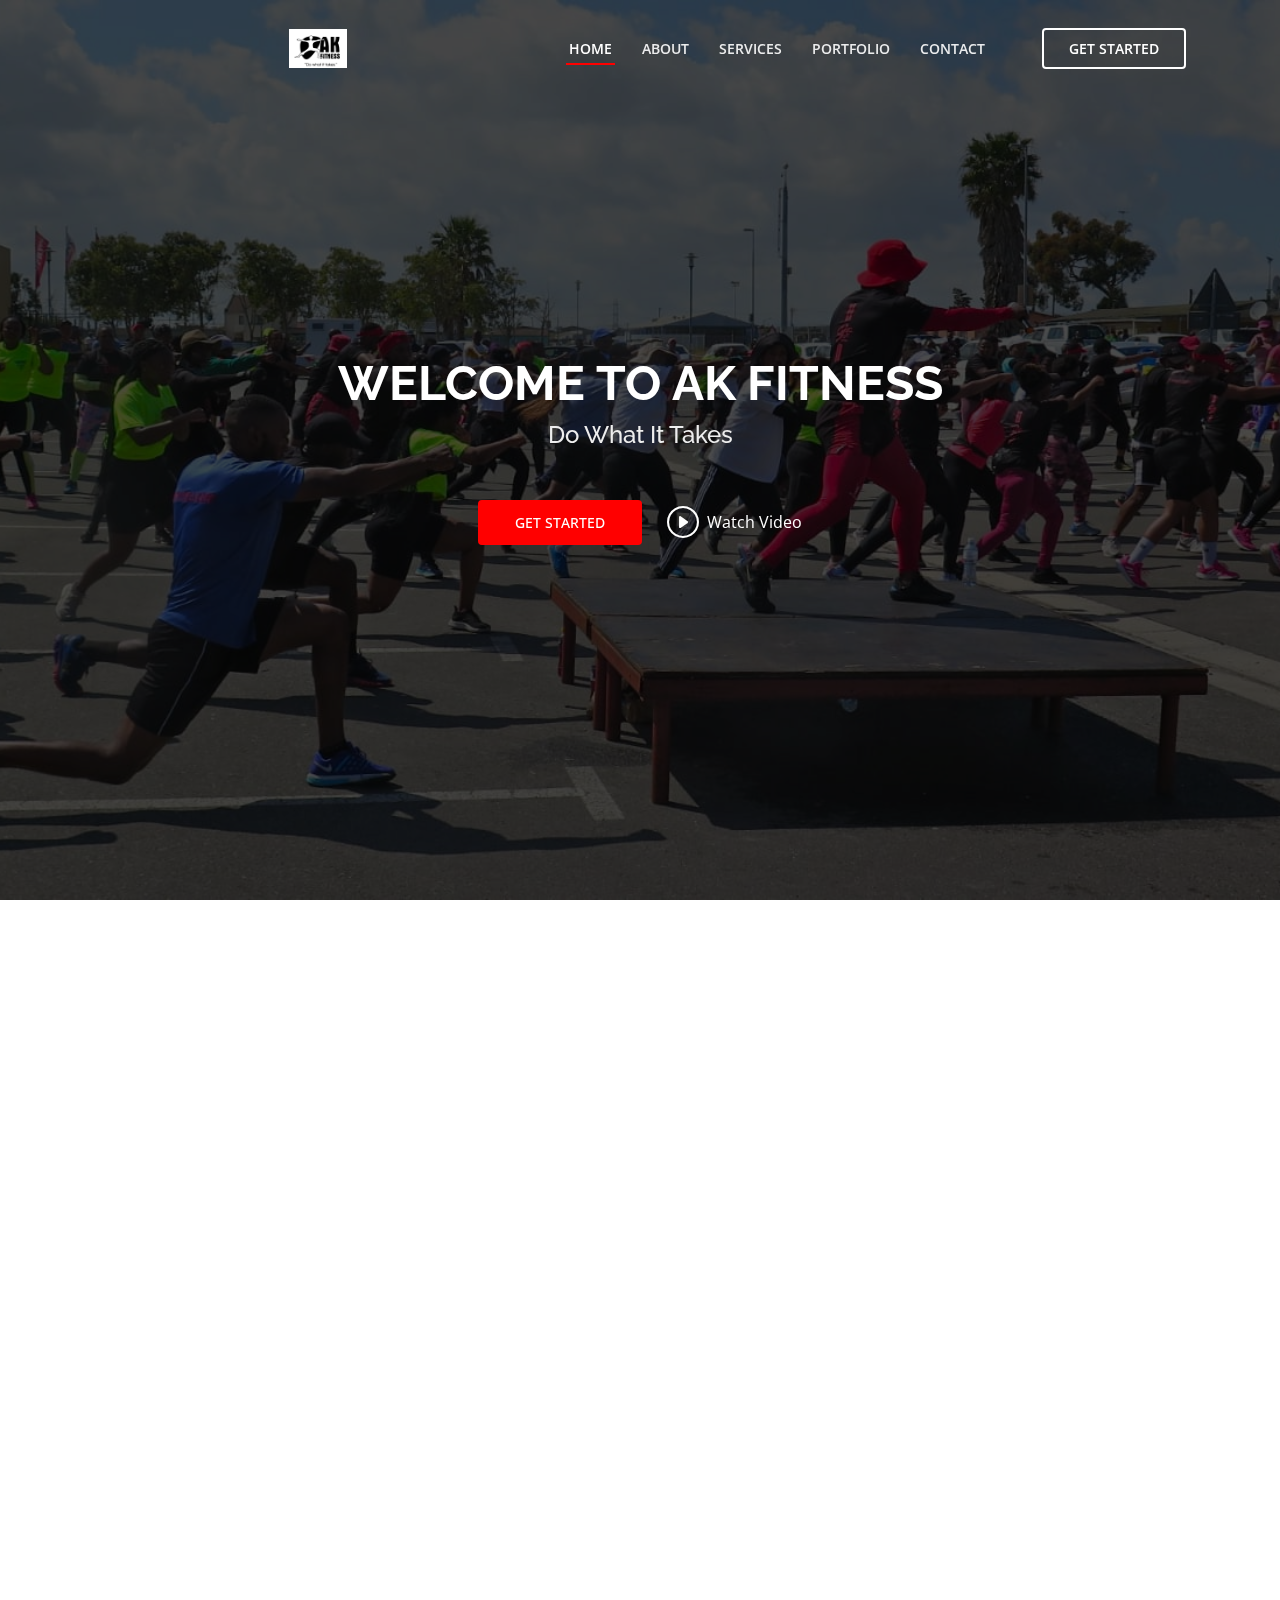
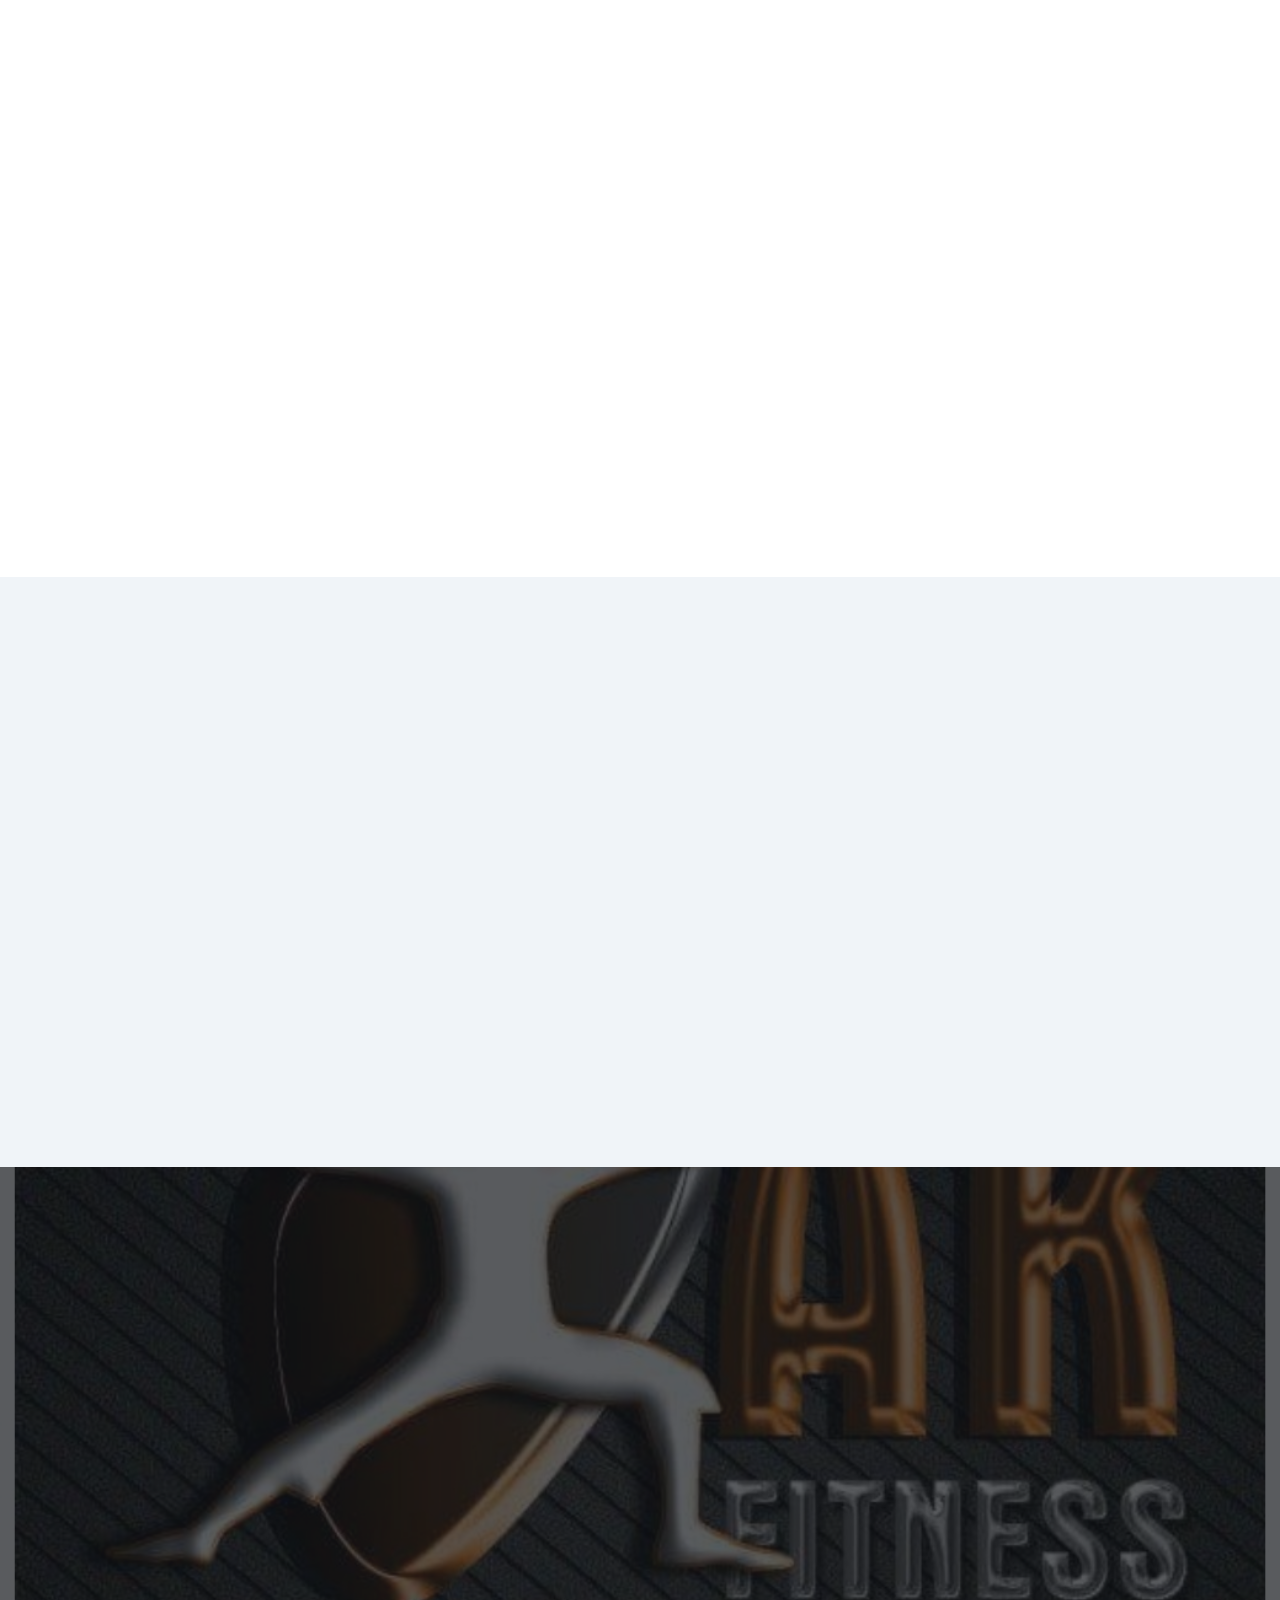
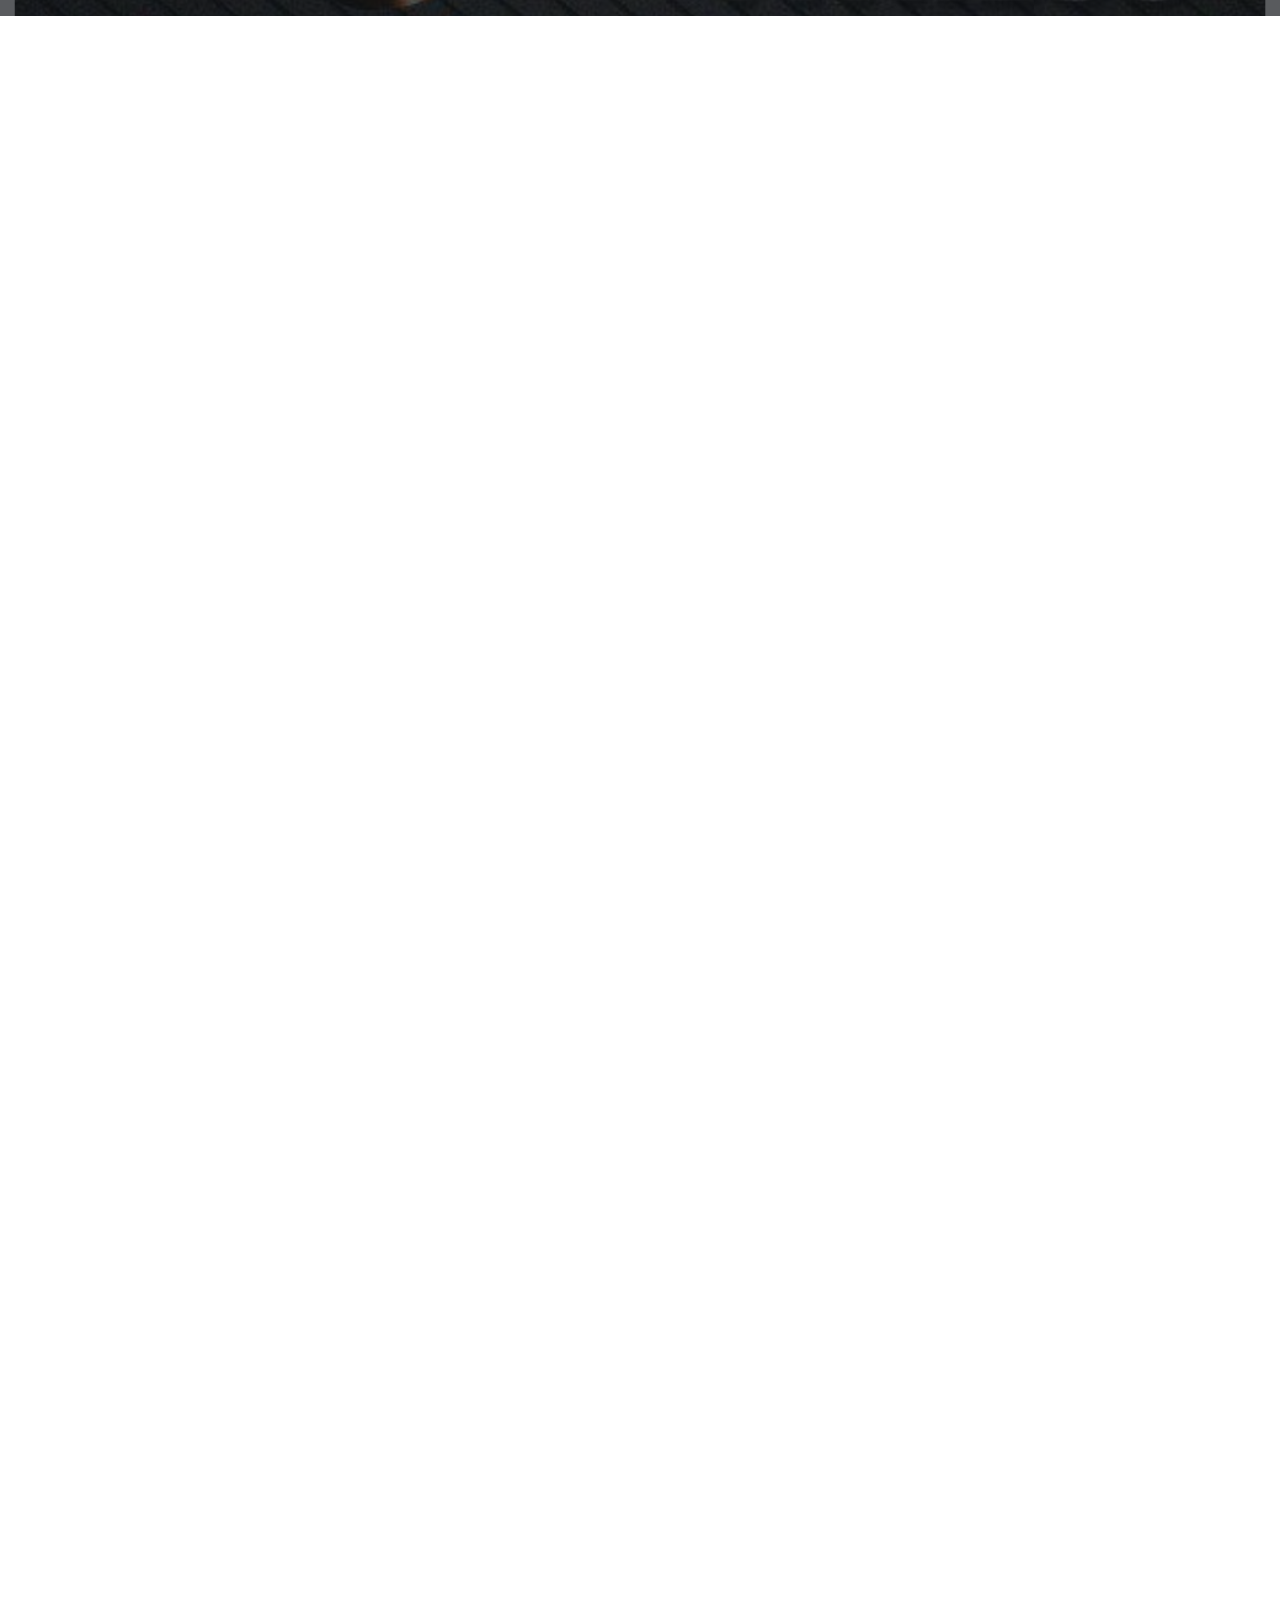
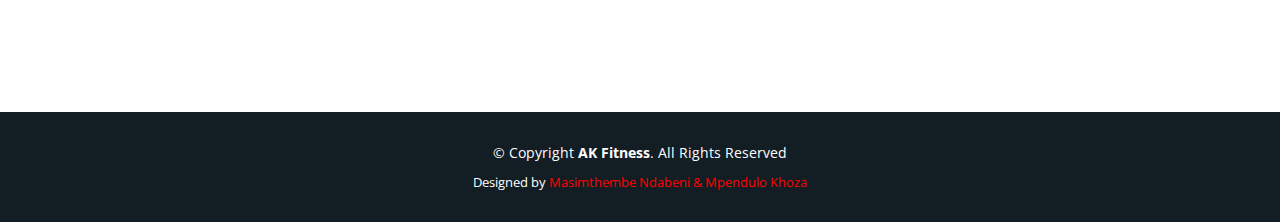
==== commit 8faf84de: "updated changes" ====
--- a/index.html
+++ b/index.html
@@ -214,177 +214,11 @@
         </div>
 
       </div>
-    </section><!-- End About Boxes Section -->
-
-    <!-- ======= Clients Section ======= -->
-    <!--<section id="clients" class="clients">
-      <div class="container" data-aos="zoom-in">
-
-        <div class="row">
-
-          <div class="col-lg-2 col-md-4 col-6 d-flex align-items-center justify-content-center">
-            <img src="./assets/img/clients/Aksupporter.jpeg" class="img-fluid" alt="">
-          </div>
-
-          <div class="col-lg-2 col-md-4 col-6 d-flex align-items-center justify-content-center">
-            <img src="assets/img/clients/client-2.png" class="img-fluid" alt="">
-          </div>
-
-          <div class="col-lg-2 col-md-4 col-6 d-flex align-items-center justify-content-center">
-            <img src="assets/img/clients/client-3.png" class="img-fluid" alt="">
-          </div>
-
-          <div class="col-lg-2 col-md-4 col-6 d-flex align-items-center justify-content-center">
-            <img src="assets/img/clients/client-4.png" class="img-fluid" alt="">
-          </div>
-
-          <div class="col-lg-2 col-md-4 col-6 d-flex align-items-center justify-content-center">
-            <img src="assets/img/clients/client-5.png" class="img-fluid" alt="">
-          </div>
-
-          <div class="col-lg-2 col-md-4 col-6 d-flex align-items-center justify-content-center">
-            <img src="assets/img/clients/client-6.png" class="img-fluid" alt="">
-          </div>
-
-        </div>
-
-      </div>
-    </section>-->
-
-   <!-- <section id="features" class="features">
-      <div class="container" data-aos="fade-up">
-
-        <ul class="nav nav-tabs row d-flex">
-          <li class="nav-item col-3">
-            <a class="nav-link active show" data-bs-toggle="tab" href="#tab-1">
-              <i class="ri-gps-line"></i>
-              <h4 class="d-none d-lg-block">Modi sit est dela pireda nest</h4>
-            </a>
-          </li>
-          <li class="nav-item col-3">
-            <a class="nav-link" data-bs-toggle="tab" href="#tab-2">
-              <i class="ri-body-scan-line"></i>
-              <h4 class="d-none d-lg-block">Unde praesenti mara setra le</h4>
-            </a>
-          </li>
-          <li class="nav-item col-3">
-            <a class="nav-link" data-bs-toggle="tab" href="#tab-3">
-              <i class="ri-sun-line"></i>
-              <h4 class="d-none d-lg-block">Pariatur explica nitro dela</h4>
-            </a>
-          </li>
-          <li class="nav-item col-3">
-            <a class="nav-link" data-bs-toggle="tab" href="#tab-4">
-              <i class="ri-store-line"></i>
-              <h4 class="d-none d-lg-block">Nostrum qui dile node</h4>
-            </a>
-          </li>
-        </ul>
-
-        <div class="tab-content">
-          <div class="tab-pane active show" id="tab-1">
-            <div class="row">
-              <div class="col-lg-6 order-2 order-lg-1 mt-3 mt-lg-0">
-                <h3>Voluptatem dignissimos provident quasi corporis voluptates sit assumenda.</h3>
-                <p class="fst-italic">
-                  Lorem ipsum dolor sit amet, consectetur adipiscing elit, sed do eiusmod tempor incididunt ut labore et dolore
-                  magna aliqua.
-                </p>
-                <ul>
-                  <li><i class="ri-check-double-line"></i> Ullamco laboris nisi ut aliquip ex ea commodo consequat.</li>
-                  <li><i class="ri-check-double-line"></i> Duis aute irure dolor in reprehenderit in voluptate velit.</li>
-                  <li><i class="ri-check-double-line"></i> Ullamco laboris nisi ut aliquip ex ea commodo consequat. Duis aute irure dolor in reprehenderit in voluptate trideta storacalaperda mastiro dolore eu fugiat nulla pariatur.</li>
-                </ul>
-                <p>
-                  Ullamco laboris nisi ut aliquip ex ea commodo consequat. Duis aute irure dolor in reprehenderit in voluptate
-                  velit esse cillum dolore eu fugiat nulla pariatur. Excepteur sint occaecat cupidatat non proident, sunt in
-                  culpa qui officia deserunt mollit anim id est laborum
-                </p>
-              </div>
-              <div class="col-lg-6 order-1 order-lg-2 text-center">
-                <img src="assets/img/features-1.png" alt="" class="img-fluid">
-              </div>
-            </div>
-          </div>
-          <div class="tab-pane" id="tab-2">
-            <div class="row">
-              <div class="col-lg-6 order-2 order-lg-1 mt-3 mt-lg-0">
-                <h3>Neque exercitationem debitis soluta quos debitis quo mollitia officia est</h3>
-                <p>
-                  Ullamco laboris nisi ut aliquip ex ea commodo consequat. Duis aute irure dolor in reprehenderit in voluptate
-                  velit esse cillum dolore eu fugiat nulla pariatur. Excepteur sint occaecat cupidatat non proident, sunt in
-                  culpa qui officia deserunt mollit anim id est laborum
-                </p>
-                <p class="fst-italic">
-                  Lorem ipsum dolor sit amet, consectetur adipiscing elit, sed do eiusmod tempor incididunt ut labore et dolore
-                  magna aliqua.
-                </p>
-                <ul>
-                  <li><i class="ri-check-double-line"></i> Ullamco laboris nisi ut aliquip ex ea commodo consequat.</li>
-                  <li><i class="ri-check-double-line"></i> Duis aute irure dolor in reprehenderit in voluptate velit.</li>
-                  <li><i class="ri-check-double-line"></i> Provident mollitia neque rerum asperiores dolores quos qui a. Ipsum neque dolor voluptate nisi sed.</li>
-                  <li><i class="ri-check-double-line"></i> Ullamco laboris nisi ut aliquip ex ea commodo consequat. Duis aute irure dolor in reprehenderit in voluptate trideta storacalaperda mastiro dolore eu fugiat nulla pariatur.</li>
-                </ul>
-              </div>
-              <div class="col-lg-6 order-1 order-lg-2 text-center">
-                <img src="assets/img/features-2.png" alt="" class="img-fluid">
-              </div>
-            </div>
-          </div>
-          <div class="tab-pane" id="tab-3">
-            <div class="row">
-              <div class="col-lg-6 order-2 order-lg-1 mt-3 mt-lg-0">
-                <h3>Voluptatibus commodi ut accusamus ea repudiandae ut autem dolor ut assumenda</h3>
-                <p>
-                  Ullamco laboris nisi ut aliquip ex ea commodo consequat. Duis aute irure dolor in reprehenderit in voluptate
-                  velit esse cillum dolore eu fugiat nulla pariatur. Excepteur sint occaecat cupidatat non proident, sunt in
-                  culpa qui officia deserunt mollit anim id est laborum
-                </p>
-                <ul>
-                  <li><i class="ri-check-double-line"></i> Ullamco laboris nisi ut aliquip ex ea commodo consequat.</li>
-                  <li><i class="ri-check-double-line"></i> Duis aute irure dolor in reprehenderit in voluptate velit.</li>
-                  <li><i class="ri-check-double-line"></i> Provident mollitia neque rerum asperiores dolores quos qui a. Ipsum neque dolor voluptate nisi sed.</li>
-                </ul>
-                <p class="fst-italic">
-                  Lorem ipsum dolor sit amet, consectetur adipiscing elit, sed do eiusmod tempor incididunt ut labore et dolore
-                  magna aliqua.
-                </p>
-              </div>
-              <div class="col-lg-6 order-1 order-lg-2 text-center">
-                <img src="assets/img/features-3.png" alt="" class="img-fluid">
-              </div>
-            </div>
-          </div>
-          <div class="tab-pane" id="tab-4">
-            <div class="row">
-              <div class="col-lg-6 order-2 order-lg-1 mt-3 mt-lg-0">
-                <h3>Omnis fugiat ea explicabo sunt dolorum asperiores sequi inventore rerum</h3>
-                <p>
-                  Ullamco laboris nisi ut aliquip ex ea commodo consequat. Duis aute irure dolor in reprehenderit in voluptate
-                  velit esse cillum dolore eu fugiat nulla pariatur. Excepteur sint occaecat cupidatat non proident, sunt in
-                  culpa qui officia deserunt mollit anim id est laborum
-                </p>
-                <p class="fst-italic">
-                  Lorem ipsum dolor sit amet, consectetur adipiscing elit, sed do eiusmod tempor incididunt ut labore et dolore
-                  magna aliqua.
-                </p>
-                <ul>
-                  <li><i class="ri-check-double-line"></i> Ullamco laboris nisi ut aliquip ex ea commodo consequat.</li>
-                  <li><i class="ri-check-double-line"></i> Duis aute irure dolor in reprehenderit in voluptate velit.</li>
-                  <li><i class="ri-check-double-line"></i> Ullamco laboris nisi ut aliquip ex ea commodo consequat. Duis aute irure dolor in reprehenderit in voluptate trideta storacalaperda mastiro dolore eu fugiat nulla pariatur.</li>
-                </ul>
-              </div>
-              <div class="col-lg-6 order-1 order-lg-2 text-center">
-                <img src="assets/img/features-4.png" alt="" class="img-fluid">
-              </div>
-            </div>
-          </div>
-        </div>
-
-      </div>
-    </section>-->
-  
-    
+    </section> 
+    <!-- End About Boxes Section -->
+
+
+
     <!-- ======= Services Section ======= -->
     <section id="services" class="services section-bg">
       <div class="container" data-aos="fade-up">
@@ -423,19 +257,7 @@
               <p>Excepteur sint occaecat cupidatat non proident, sunt in culpa qui officia deserunt mollit anim id est laborum</p>
             </div>
           </div>
-         <!-- <div class="col-md-6 mt-4 mt-md-0">
-            <div class="icon-box">
-              <i class="bi bi-card-checklist"></i>
-              <h4><a href="#">Magni Dolore</a></h4>
-              <p>At vero eos et accusamus et iusto odio dignissimos ducimus qui blanditiis praesentium voluptatum deleniti atque</p>
-            </div>-->
-          </div>
-        <!--  <div class="col-md-6 mt-4 mt-md-0">
-            <div class="icon-box">
-              <i class="bi bi-clock"></i>
-              <h4><a href="#">Eiusmod Tempor</a></h4>
-              <p>Et harum quidem rerum facilis est et expedita distinctio. Nam libero tempore, cum soluta nobis est eligendi</p>
-            </div>-->
+          </div>
           </div>
         </div>
 
@@ -549,157 +371,39 @@
               <h4>AK Vol 3</h4>
               <!-- <p>App</p> -->
               <!-- <a href="./assets/img/groupsession4.jpeg" data-gallery="portfolioGallery" class="portfolio-lightbox preview-link" title="Vol 3"><i class="bx bx-plus"></i></a> -->
-              <a href="portfolio-details.html" class="details-link" title="More Details"><i class="bx bx-link"></i></a>
+              <!-- <a href="portfolio-details.html" class="details-link" title="More Details"><i class="bx bx-link"></i></a> -->
+            </div>
+          </div>
+
+        
+
+          <div class="col-lg-4 col-md-6 portfolio-item filter-card">
+            <img src="./assets/img/personaltraining.jpeg" class="img-fluid" alt="">
+            <div class="portfolio-info">
+              <!-- <h4></h4> -->
+              <p>Personal</p>
+              <!-- <a href="assets/img/portfolio/portfolio-4.jpg" data-gallery="portfolioGallery" class="portfolio-lightbox preview-link" title="Card 2"><i class="bx bx-plus"></i></a> -->
+              <!-- <a href="portfolio-details.html" class="details-link" title="More Details"><i class="bx bx-link"></i></a> -->
             </div>
           </div>
 
           <div class="col-lg-4 col-md-6 portfolio-item filter-web">
-            <img src="assets/img/portfolio/portfolio-2.jpg" class="img-fluid" alt="">
+            <img src="./assets/img/onlinesession.jpeg" class="img-fluid" alt="">
             <div class="portfolio-info">
-              <h4>Web 3</h4>
-              <p>Web</p>
-              <!-- <a href="assets/img/portfolio/portfolio-2.jpg" data-gallery="portfolioGallery" class="portfolio-lightbox preview-link" title="Web 3"><i class="bx bx-plus"></i></a> -->
-              <a href="portfolio-details.html" class="details-link" title="More Details"><i class="bx bx-link"></i></a>
-            </div>
-          </div>
-
-          <div class="col-lg-4 col-md-6 portfolio-item filter-app">
-            <img src="./assets/img/groupsession2.jpeg" class="img-fluid" alt="">
-            <div class="portfolio-info">
-              <h4>Vol 3</h4>
-              <!-- <p>App</p> -->
-              <!-- <a href="./assets/img/groupsession5.jpeg" data-gallery="portfolioGallery" class="portfolio-lightbox preview-link" title="Vol 3"><i class="bx bx-plus"></i></a> -->
-              <a href="portfolio-details.html" class="details-link" title="More Details"><i class="bx bx-link"></i></a>
-            </div>
-          </div>
-
-          <div class="col-lg-4 col-md-6 portfolio-item filter-card">
-            <img src="assets/img/portfolio/portfolio-4.jpg" class="img-fluid" alt="">
-            <div class="portfolio-info">
-              <h4>Card 2</h4>
-              <p>Card</p>
-              <!-- <a href="assets/img/portfolio/portfolio-4.jpg" data-gallery="portfolioGallery" class="portfolio-lightbox preview-link" title="Card 2"><i class="bx bx-plus"></i></a> -->
-              <a href="portfolio-details.html" class="details-link" title="More Details"><i class="bx bx-link"></i></a>
-            </div>
-          </div>
-
-          <div class="col-lg-4 col-md-6 portfolio-item filter-web">
-            <img src="assets/img/portfolio/portfolio-5.jpg" class="img-fluid" alt="">
-            <div class="portfolio-info">
-              <h4>Web 2</h4>
-              <p>Web</p>
+              <!-- <h4>Web 2</h4> -->
+              <p>online</p>
               <!-- <a href="assets/img/portfolio/portfolio-5.jpg" data-gallery="portfolioGallery" class="portfolio-lightbox preview-link" title="Web 2"><i class="bx bx-plus"></i></a> -->
-              <a href="portfolio-details.html" class="details-link" title="More Details"><i class="bx bx-link"></i></a>
-            </div>
-          </div>
-
-          <div class="col-lg-4 col-md-6 portfolio-item filter-app">
-            <img src="./assets/img/groupsession3.jpeg" class="img-fluid" alt="">
-            <div class="portfolio-info">
-              <h4>AK Vol 3</h4>
-              <!-- <p>App</p> -->
-              <!-- <a href="./assets/img/groupsession6.jpeg" data-gallery="portfolioGallery" class="portfolio-lightbox preview-link" title="Vol 3"><i class="bx bx-plus"></i></a> -->
-              <a href="portfolio-details.html" class="details-link" title="More Details"><i class="bx bx-link"></i></a>
-            </div>
-          </div>
-
-          <div class="col-lg-4 col-md-6 portfolio-item filter-card">
-            <img src="assets/img/portfolio/portfolio-7.jpg" class="img-fluid" alt="">
-            <div class="portfolio-info">
-              <h4>Card 1</h4>
-              <p>Card</p>
-              <!-- <a href="assets/img/portfolio/portfolio-7.jpg" data-gallery="portfolioGallery" class="portfolio-lightbox preview-link" title="Card 1"><i class="bx bx-plus"></i></a> -->
-              <a href="portfolio-details.html" class="details-link" title="More Details"><i class="bx bx-link"></i></a>
-            </div>
-          </div>
-
-          <div class="col-lg-4 col-md-6 portfolio-item filter-card">
-            <img src="assets/img/portfolio/portfolio-8.jpg" class="img-fluid" alt="">
-            <div class="portfolio-info">
-              <h4>Card 3</h4>
-              <p>Card</p>
-              <!-- <a href="assets/img/portfolio/portfolio-8.jpg" data-gallery="portfolioGallery" class="portfolio-lightbox preview-link" title="Card 3"><i class="bx bx-plus"></i></a> -->
-              <a href="portfolio-details.html" class="details-link" title="More Details"><i class="bx bx-link"></i></a>
-            </div>
-          </div>
-
-          <div class="col-lg-4 col-md-6 portfolio-item filter-web">
-            <img src="assets/img/portfolio/portfolio-9.jpg" class="img-fluid" alt="">
-            <div class="portfolio-info">
-              <h4>Web 3</h4>
-              <p>Web</p>
-              <!-- <a href="assets/img/portfolio/portfolio-9.jpg" data-gallery="portfolioGallery" class="portfolio-lightbox preview-link" title="Web 3"><i class="bx bx-plus"></i></a> -->
-              <a href="portfolio-details.html" class="details-link" title="More Details"><i class="bx bx-link"></i></a>
-            </div>
-          </div>
-
+              <!-- <a href="portfolio-details.html" class="details-link" title="More Details"><i class="bx bx-link"></i></a> -->
+            </div>
+          </div>
+
+         
+
+       
         </div>
 
       </div>
     </section><!-- End Portfolio Section -->
-
-  <!--  <section id="team" class="team section-bg">
-      <div class="container" data-aos="fade-up">
-
-        <div class="section-title">
-          <h2>Team</h2>
-          <p>Check our Team</p>
-        </div>
-
-        <div class="row">
-
-          <div class="col-lg-4 col-md-6">
-            <div class="member" data-aos="fade-up" data-aos-delay="100">
-              <div class="pic"><img src="assets/img/team/team-1.jpg" class="img-fluid" alt=""></div>
-              <div class="member-info">
-                <h4>Walter White</h4>
-                <span>Chief Executive Officer</span>
-                <div class="social">
-                  <a href=""><i class="bi bi-twitter"></i></a>
-                  <a href=""><i class="bi bi-facebook"></i></a>
-                  <a href=""><i class="bi bi-instagram"></i></a>
-                  <a href=""><i class="bi bi-linkedin"></i></a>
-                </div>
-              </div>
-            </div>
-          </div>
-
-          <div class="col-lg-4 col-md-6" data-aos="fade-up" data-aos-delay="200">
-            <div class="member">
-              <div class="pic"><img src="assets/img/team/team-2.jpg" class="img-fluid" alt=""></div>
-              <div class="member-info">
-                <h4>Sarah Jhonson</h4>
-                <span>Product Manager</span>
-                <div class="social">
-                  <a href=""><i class="bi bi-twitter"></i></a>
-                  <a href=""><i class="bi bi-facebook"></i></a>
-                  <a href=""><i class="bi bi-instagram"></i></a>
-                  <a href=""><i class="bi bi-linkedin"></i></a>
-                </div>
-              </div>
-            </div>
-          </div>
-
-          <div class="col-lg-4 col-md-6" data-aos="fade-up" data-aos-delay="300">
-            <div class="member">
-              <div class="pic"><img src="assets/img/team/team-3.jpg" class="img-fluid" alt=""></div>
-              <div class="member-info">
-                <h4>William Anderson</h4>
-                <span>CTO</span>
-                <div class="social">
-                  <a href=""><i class="bi bi-twitter"></i></a>
-                  <a href=""><i class="bi bi-facebook"></i></a>
-                  <a href=""><i class="bi bi-instagram"></i></a>
-                  <a href=""><i class="bi bi-linkedin"></i></a>
-                </div>
-              </div>
-            </div>
-          </div>
-
-        </div>
-
-      </div>
-    </section>-->
 
     <!-- ======= Contact Section ======= -->
     <section id="contact" class="contact">
@@ -719,21 +423,21 @@
               <div class="info-box">
                 <i class="bx bx-map"></i>
                 <h3>Our Address</h3>
-                <p>A108 Adam Street, New York, NY 535022</p>
+                <p>AK <Address></Address></p>
               </div>
             </div>
             <div class="col-md-6">
               <div class="info-box mt-4">
                 <i class="bx bx-envelope"></i>
                 <h3>Email Us</h3>
-                <p>info@example.com<br>contact@example.com</p>
+                <p>ak@example.com</p>
               </div>
             </div>
             <div class="col-md-6">
               <div class="info-box mt-4">
                 <i class="bx bx-phone-call"></i>
                 <h3>Call Us</h3>
-                <p>+1 5589 55488 55<br>+1 6678 254445 41</p>
+                <p>+1 5589 55488 55</p>
               </div>
             </div>
           </div>
@@ -773,75 +477,13 @@
   </main><!-- End #main -->
 
   <!-- ======= Footer ======= -->
-  <footer id="footer">
-    <div class="footer-top">
-      <div class="container">
-        <div class="row">
-
-          <div class="col-lg-3 col-md-6">
-            <div class="footer-info">
-              <h3>AK</h3>
-              <p>
-                A108 Adam Street <br>
-                NY 535022, USA<br><br>
-                <strong>Phone:</strong> +1 5589 55488 55<br>
-                <strong>Email:</strong> info@example.com<br>
-              </p>
-              <div class="social-links mt-3">
-                <a href="#" class="twitter"><i class="bx bxl-twitter"></i></a>
-                <a href="#" class="facebook"><i class="bx bxl-facebook"></i></a>
-                <a href="#" class="instagram"><i class="bx bxl-instagram"></i></a>
-                <a href="#" class="google-plus"><i class="bx bxl-skype"></i></a>
-                <a href="#" class="linkedin"><i class="bx bxl-linkedin"></i></a>
-              </div>
-            </div>
-          </div>
-
-          <div class="col-lg-2 col-md-6 footer-links">
-            <h4>Useful Links</h4>
-            <ul>
-              <li><i class="bx bx-chevron-right"></i> <a href="#">Home</a></li>
-              <li><i class="bx bx-chevron-right"></i> <a href="#">About us</a></li>
-              <li><i class="bx bx-chevron-right"></i> <a href="#">Services</a></li>
-              <li><i class="bx bx-chevron-right"></i> <a href="#">Terms of service</a></li>
-              <li><i class="bx bx-chevron-right"></i> <a href="#">Privacy policy</a></li>
-            </ul>
-          </div>
-
-          <div class="col-lg-3 col-md-6 footer-links">
-            <h4>Our Services</h4>
-            <ul>
-              <li><i class="bx bx-chevron-right"></i> <a href="#">Web Design</a></li>
-              <li><i class="bx bx-chevron-right"></i> <a href="#">Web Development</a></li>
-              <li><i class="bx bx-chevron-right"></i> <a href="#">Product Management</a></li>
-              <li><i class="bx bx-chevron-right"></i> <a href="#">Marketing</a></li>
-              <li><i class="bx bx-chevron-right"></i> <a href="#">Graphic Design</a></li>
-            </ul>
-          </div>
-
-       <!--   <div class="col-lg-4 col-md-6 footer-newsletter">
-            <h4>Our Newsletter</h4>
-            <p>Tamen quem nulla quae legam multos aute sint culpa legam noster magna</p>
-            <form action="" method="post">
-              <input type="email" name="email"><input type="submit" value="Subscribe">
-            </form>
-
-          </div>-->
-
-        </div>
-      </div>
-    </div>
-
+  <footer id="footer"> 
     <div class="container">
       <div class="copyright">
         &copy; Copyright <strong><span>AK Fitness</span></strong>. All Rights Reserved
       </div>
       <div class="credits">
-        <!-- All the links in the footer should remain intact. -->
-        <!-- You can delete the links only if you purchased the pro version. -->
-        <!-- Licensing information: https://bootstrapmade.com/license/ -->
-        <!-- Purchase the pro version with working PHP/AJAX contact form: https://bootstrapmade.com/dewi-free-multi-purpose-html-template/ -->
-        Designed by <a href="https://bootstrapmade.com/">Masimthembe Ndabeni & Mpendulo Khoza</a>
+        Designed by <a href="#">Masimthembe Ndabeni & Mpendulo Khoza</a>
       </div>
     </div>
   </footer><!-- End Footer -->
--- a/assets/css/style.css
+++ b/assets/css/style.css
@@ -5,16 +5,16 @@
 --------------------------------------------------------------*/
 body {
   font-family: "Open Sans", sans-serif;
-  color: #444444;
+  color: black;
 }
 
 a {
-  color: #ff4a17;
+  color: red;
   text-decoration: none;
 }
 
 a:hover {
-  color: #ff724a;
+  color: red;
   text-decoration: none;
 }
 
@@ -32,7 +32,7 @@
   right: 15px;
   bottom: 15px;
   z-index: 996;
-  background: #ff4a17;
+  background: red;
   width: 40px;
   height: 40px;
   border-radius: 4px;
@@ -44,7 +44,7 @@
   line-height: 0;
 }
 .back-to-top:hover {
-  background: #ff6a40;
+  background: red;
   color: #fff;
 }
 .back-to-top.active {
@@ -71,7 +71,7 @@
   position: fixed;
   top: calc(50% - 30px);
   left: calc(50% - 30px);
-  border: 6px solid #ff4a17;
+  border: 6px solid red;
   border-top-color: #ffe9e3;
   border-radius: 50%;
   width: 60px;
@@ -180,7 +180,7 @@
   height: 2px;
   bottom: -6px;
   left: 0;
-  background-color: #ff4a17;
+  background-color: red;
   visibility: hidden;
   width: 0px;
   transition: all 0.3s ease-in-out 0s;
@@ -201,8 +201,8 @@
 }
 .navbar .getstarted:hover, .navbar .getstarted:focus:hover {
   color: #fff;
-  background: #fd3800;
-  border-color: #ff4a17;
+  background: red;
+  border-color: red;
 }
 .navbar > ul > li > .getstarted:before {
   visibility: hidden;
@@ -218,7 +218,7 @@
   opacity: 0;
   visibility: hidden;
   background: #fff;
-  box-shadow: 0px 0px 30px rgba(127, 137, 161, 0.25);
+  box-shadow: 0px 0px 30px rgba(0, 0, 0, 0.25);
   transition: 0.3s;
   border-radius: 4px;
 }
@@ -229,14 +229,14 @@
   padding: 10px 20px;
   font-size: 14px;
   text-transform: none;
-  color: #15222b;
+  color: #000000;
   font-weight: 400;
 }
 .navbar .dropdown ul a i {
   font-size: 12px;
 }
 .navbar .dropdown ul a:hover, .navbar .dropdown ul .active:hover, .navbar .dropdown ul li:hover > a {
-  color: #ff4a17;
+  color: red;
 }
 .navbar .dropdown:hover > ul {
   opacity: 1;
@@ -291,7 +291,7 @@
   right: 0;
   left: 0;
   bottom: 0;
-  background: rgba(4, 7, 9, 0.9);
+  background: rgba(0, 0, 0, 0.9);
   transition: 0.3s;
   z-index: 999;
 }
@@ -319,7 +319,7 @@
   color: #15222b;
 }
 .navbar-mobile a:hover, .navbar-mobile .active, .navbar-mobile li:hover > a {
-  color: #ff4a17;
+  color: red;
 }
 .navbar-mobile .getstarted, .navbar-mobile .getstarted:focus {
   margin: 15px;
@@ -333,7 +333,7 @@
   opacity: 1;
   visibility: visible;
   background: #fff;
-  box-shadow: 0px 0px 30px rgba(127, 137, 161, 0.25);
+  box-shadow: 0px 0px 30px rgba(0, 0, 0, 0.25);
 }
 .navbar-mobile .dropdown ul li {
   min-width: 200px;
@@ -345,7 +345,7 @@
   font-size: 12px;
 }
 .navbar-mobile .dropdown ul a:hover, .navbar-mobile .dropdown ul .active:hover, .navbar-mobile .dropdown ul li:hover > a {
-  color: #ff4a17;
+  color: red;
 }
 .navbar-mobile .dropdown > .dropdown-active {
   display: block;
@@ -364,7 +364,7 @@
 }
 #hero:before {
   content: "";
-  background: rgba(13, 20, 26, 0.7);
+  background: rgba(0, 0, 0, 0.7);
   position: absolute;
   bottom: 0;
   top: 0;
@@ -406,12 +406,12 @@
   border-radius: 4px;
   transition: 0.5s;
   color: #fff;
-  background: #ff4a17;
-  border: 2px solid #ff4a17;
+  background: red;
+  border: 2px solid red;
 }
 #hero .btn-get-started:hover {
   border-color: #fff;
-  background: rgba(255, 255, 255, 0.1);
+  background: rgba(0, 0, 0, 0.1);
 }
 #hero .btn-watch-video {
   font-size: 16px;
@@ -431,7 +431,7 @@
   margin-right: 8px;
 }
 #hero .btn-watch-video:hover i {
-  color: #ff4a17;
+  color: red;
 }
 @media (min-width: 1024px) {
   #hero {
@@ -481,7 +481,7 @@
   width: 120px;
   height: 1px;
   display: inline-block;
-  background: #ff8664;
+  background: red;
   margin: 4px 10px;
 }
 .section-title p {
@@ -491,7 +491,7 @@
   font-weight: 700;
   text-transform: uppercase;
   font-family: "Poppins", sans-serif;
-  color: #263d4d;
+  color: #000000;
 }
 
 /*--------------------------------------------------------------
@@ -508,7 +508,7 @@
 .about .count-box i {
   display: block;
   font-size: 48px;
-  color: #a1bdd1;
+  color: red;
   float: left;
   line-height: 0;
 }
@@ -517,7 +517,7 @@
   line-height: 25px;
   display: block;
   font-weight: 700;
-  color: #365870;
+  color: black;
   margin-left: 60px;
 }
 .about .count-box p {
@@ -526,13 +526,13 @@
   font-family: "Raleway", sans-serif;
   font-weight: 600;
   font-size: 14px;
-  color: #2e4b5e;
+  color: black;
 }
 .about .count-box a {
   font-weight: 600;
   display: block;
   margin-top: 20px;
-  color: #2e4b5e;
+  color: black;
   font-size: 15px;
   font-family: "Poppins", sans-serif;
   transition: ease-in-out 0.3s;
@@ -559,7 +559,7 @@
 }
 .about .content ul i {
   font-size: 24px;
-  color: #ff4a17;
+  color: #fd0000;
   position: absolute;
   left: 0;
   top: -2px;
@@ -570,7 +570,7 @@
 .about .play-btn {
   width: 94px;
   height: 94px;
-  background: radial-gradient(#ff4a17 50%, rgba(255, 74, 23, 0.4) 52%);
+  background: radial-gradient(red 50%, rgba(255, 74, 23, 0.4) 52%);
   border-radius: 50%;
   display: block;
   position: absolute;
@@ -609,13 +609,13 @@
   animation-timing-function: steps;
   opacity: 1;
   border-radius: 50%;
-  border: 5px solid rgba(255, 74, 23, 0.7);
+  border: 5px solid rgba(250, 0, 0, 0.7);
   top: -15%;
   left: -15%;
   background: rgba(198, 16, 0, 0);
 }
 .about .play-btn:hover::after {
-  border-left: 15px solid #ff4a17;
+  border-left: 15px solid red;
   transform: scale(20);
 }
 .about .play-btn:hover::before {
@@ -697,7 +697,7 @@
   height: 64px;
   padding-top: 5px;
   text-align: center;
-  background-color: #ff4a17;
+  background-color: red;
   border-radius: 4px;
   text-align: center;
   border: 4px solid #fff;
@@ -712,17 +712,17 @@
   text-align: center;
 }
 .about-boxes .card-title a {
-  color: #15222b;
+  color: black;
 }
 .about-boxes .card-title a:hover {
-  color: #ff4a17;
+  color: red;
 }
 .about-boxes .card-text {
-  color: #5e5e5e;
+  color: black;
 }
 .about-boxes .card:hover .card-icon i {
   background: #fff;
-  color: #ff4a17;
+  color: red;
 }
 @media (max-width: 1024px) {
   .about-boxes {
@@ -781,12 +781,12 @@
   margin: 0;
 }
 .features .nav-link:hover {
-  color: #ff4a17;
+  color: red;
 }
 .features .nav-link.active {
-  background: #ff4a17;
-  color: #fff;
-  border-color: #ff4a17;
+  background: red;
+  color: #fff;
+  border-color: red;
 }
 @media (max-width: 768px) {
   .features .nav-link i {
@@ -820,7 +820,7 @@
 .features .tab-pane ul i {
   font-size: 20px;
   padding-right: 4px;
-  color: #ff4a17;
+  color: red;
 }
 .features .tab-pane p:last-child {
   margin-bottom: 0;
@@ -837,7 +837,7 @@
 }
 .services .icon-box i {
   float: left;
-  color: #5c8eb0;
+  color: red;
   font-size: 40px;
   line-height: 0;
 }
@@ -848,11 +848,11 @@
   font-size: 18px;
 }
 .services .icon-box h4 a {
-  color: #365870;
+  color: black;
   transition: 0.3s;
 }
 .services .icon-box .icon-box:hover h4 a {
-  color: #ff4a17;
+  color: red;
 }
 .services .icon-box p {
   margin-left: 70px;
@@ -860,7 +860,7 @@
   font-size: 14px;
 }
 .services .icon-box:hover h4 a {
-  color: #ff4a17;
+  color: red;
 }
 
 /*--------------------------------------------------------------
@@ -945,7 +945,7 @@
   opacity: 0.5;
 }
 .testimonials .swiper-pagination .swiper-pagination-bullet-active {
-  background-color: #ff4a17;
+  background-color: red;
   opacity: 1;
 }
 
@@ -974,7 +974,7 @@
 }
 .portfolio #portfolio-flters li:hover, .portfolio #portfolio-flters li.filter-active {
   color: #fff;
-  background: #ff4a17;
+  background: red;
 }
 .portfolio #portfolio-flters li:last-child {
   margin-right: 0;
@@ -996,7 +996,7 @@
   bottom: -50px;
   z-index: 3;
   transition: all ease-in-out 0.3s;
-  background: #ff4a17;
+  background: red;
   padding: 15px 20px;
 }
 .portfolio .portfolio-item .portfolio-info h4 {
@@ -1049,10 +1049,10 @@
   height: 12px;
   background-color: #fff;
   opacity: 1;
-  border: 1px solid #ff4a17;
+  border: 1px solid red;
 }
 .portfolio-details .portfolio-details-slider .swiper-pagination .swiper-pagination-bullet-active {
-  background-color: #ff4a17;
+  background-color: red;
 }
 .portfolio-details .portfolio-info {
   padding: 30px;
@@ -1147,7 +1147,7 @@
   color: #477392;
 }
 .team .member .social a:hover {
-  color: #ff4a17;
+  color: red;
 }
 .team .member .social i {
   font-size: 16px;
@@ -1170,7 +1170,7 @@
 }
 .contact .info-box i {
   font-size: 32px;
-  color: #ff4a17;
+  color: red;
   border-radius: 50%;
   padding: 8px;
 }
@@ -1193,7 +1193,7 @@
 .contact .php-email-form .error-message {
   display: none;
   color: #fff;
-  background: #ed3c0d;
+  background: red;
   text-align: left;
   padding: 15px;
   font-weight: 600;
@@ -1234,7 +1234,7 @@
   border-radius: 4px;
 }
 .contact .php-email-form input:focus, .contact .php-email-form textarea:focus {
-  border-color: #ff4a17;
+  border-color: red;
 }
 .contact .php-email-form input {
   padding: 10px 15px;
@@ -1243,7 +1243,7 @@
   padding: 12px 15px;
 }
 .contact .php-email-form button[type=submit] {
-  background: #ff4a17;
+  background: red;
   border: 0;
   padding: 10px 24px;
   color: #fff;
@@ -1251,7 +1251,7 @@
   border-radius: 4px;
 }
 .contact .php-email-form button[type=submit]:hover {
-  background: #ff5e31;
+  background: red;
 }
 @-webkit-keyframes animate-loading {
   0% {
@@ -1360,7 +1360,7 @@
   transition: 0.3s;
 }
 #footer .footer-top .social-links a:hover {
-  background: #ff4a17;
+  background: red;
   color: #fff;
   text-decoration: none;
 }
@@ -1381,7 +1381,7 @@
 }
 #footer .footer-top .footer-links ul i {
   padding-right: 2px;
-  color: #ff5e31;
+  color: red;
   font-size: 18px;
   line-height: 1;
 }
@@ -1400,7 +1400,7 @@
   line-height: 1;
 }
 #footer .footer-top .footer-links ul a:hover {
-  color: #ff4a17;
+  color: red;
 }
 #footer .footer-top .footer-newsletter form {
   margin-top: 30px;
@@ -1423,13 +1423,13 @@
   background: none;
   font-size: 16px;
   padding: 0 20px;
-  background: #ff4a17;
+  background: red;
   color: #fff;
   transition: 0.3s;
   border-radius: 0 4px 4px 0;
 }
 #footer .footer-top .footer-newsletter form input[type=submit]:hover {
-  background: #ff5e31;
+  background: red;
 }
 #footer .copyright {
   text-align: center;
